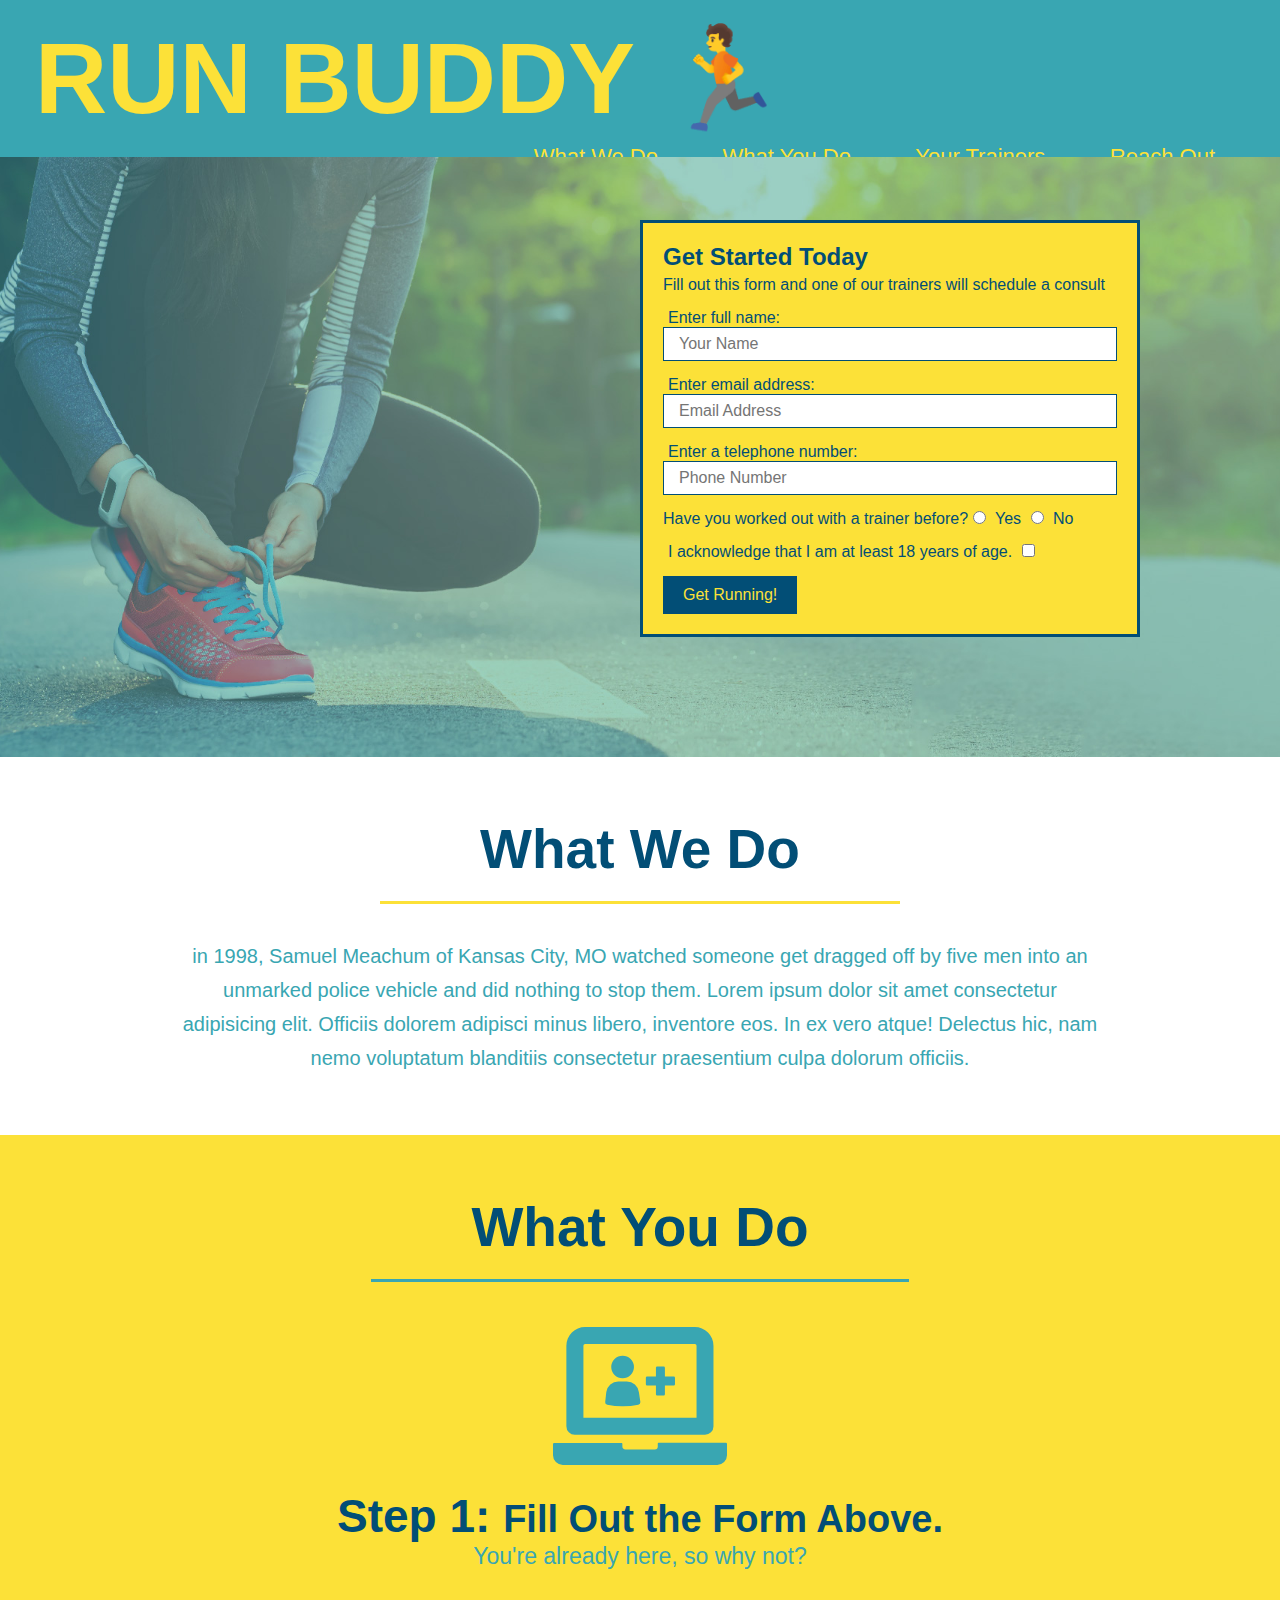
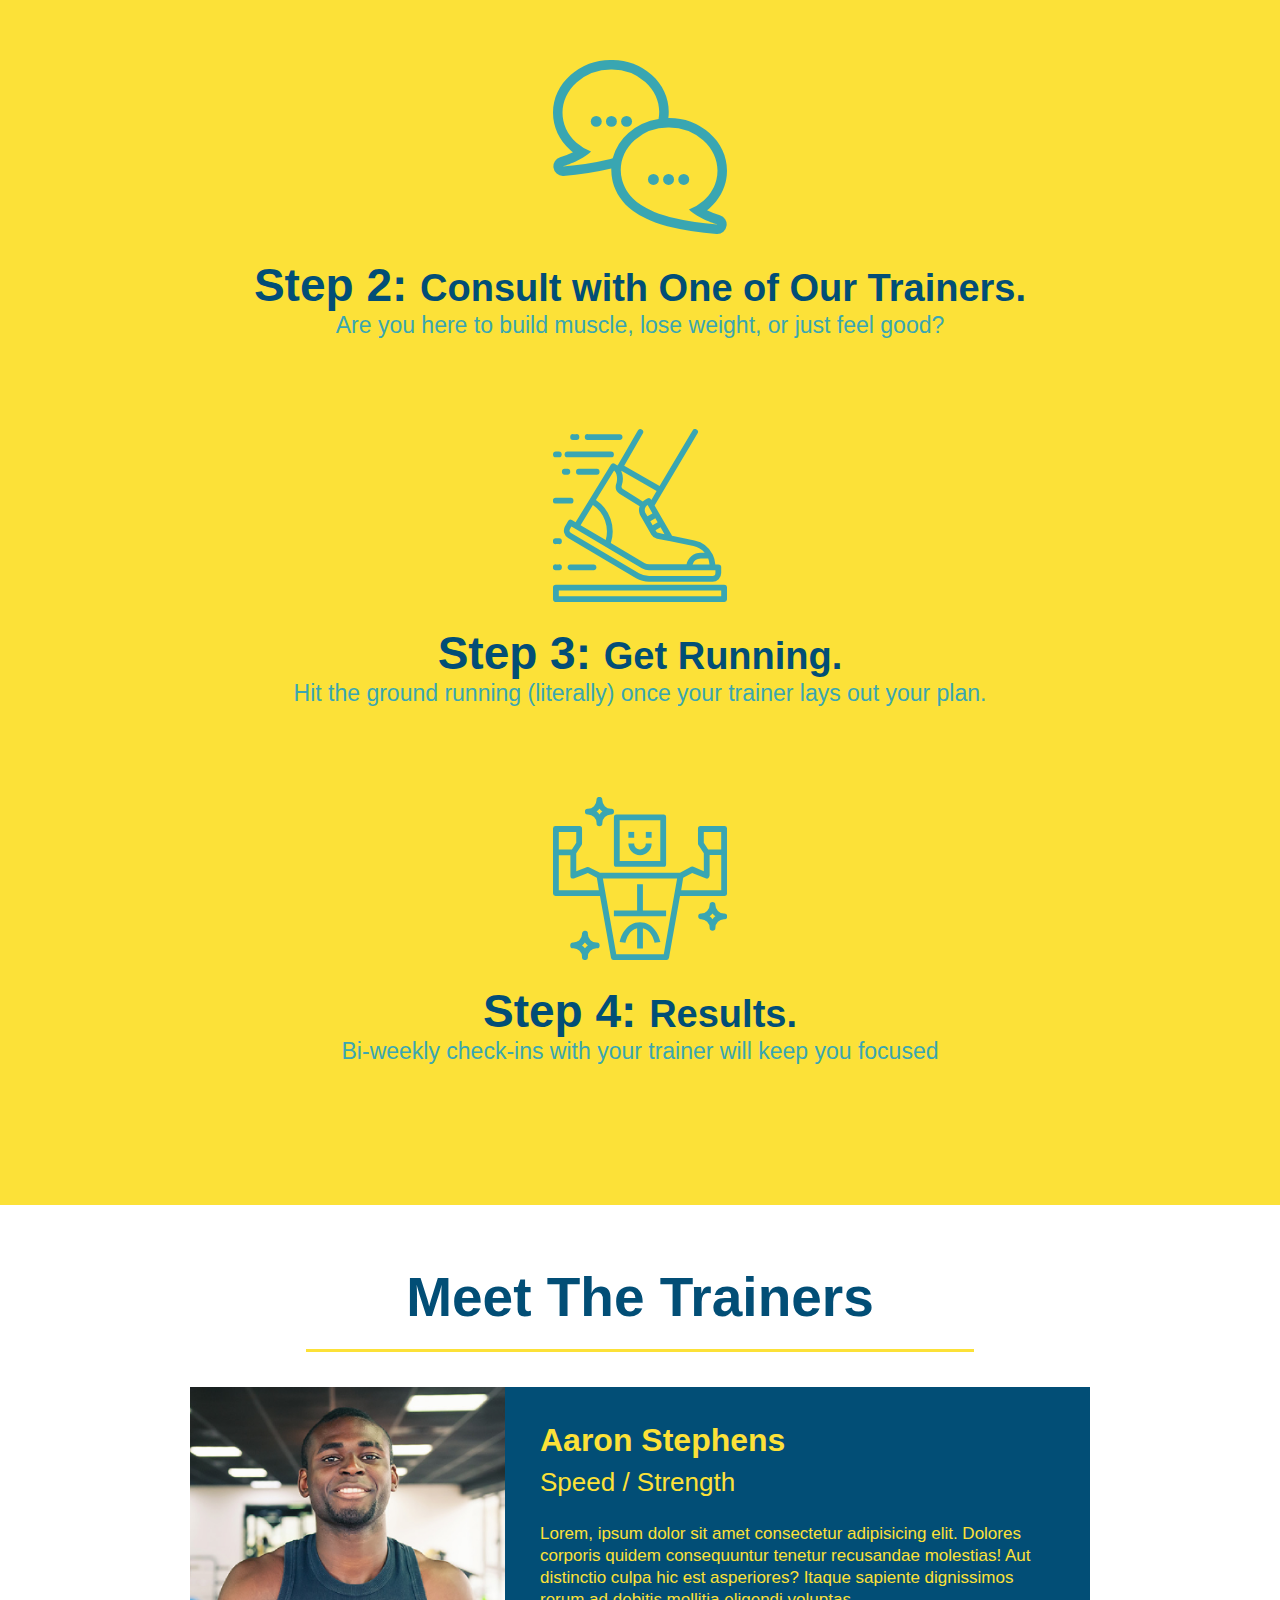
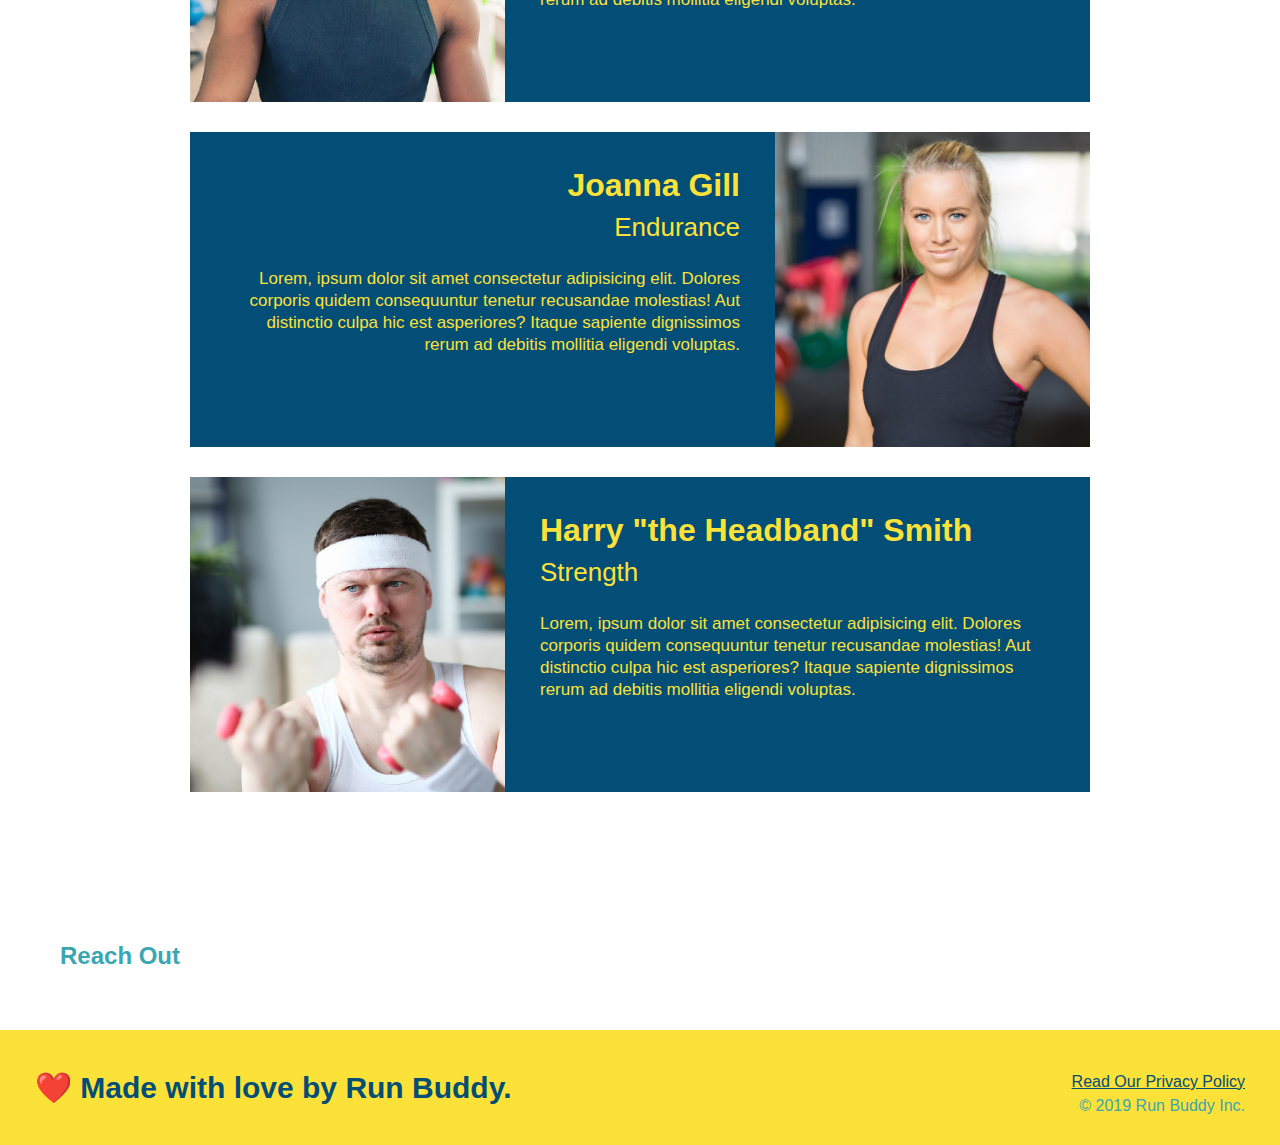
==== index.html @ e3804b37 "Meet The Trainers section" ====
<!DOCTYPE html>
<html lang="en">

<head>
    <meta charset="UTF-8">
    <meta http-equiv="X-UA-Compatible" content="IE=edge">
    <meta name="viewport" content="width=device-width, initial-scale=1.0">
    <link rel="stylesheet" href="./assets/css/style.css"/>
    <title>Run Buddy</title>
</head>

<body>
<!--navigation-->    
    <header>
        <h1 style="color: blue; font-size: 100px;">
            <a href="/">RUN BUDDY 🏃</a>
        </h1>
        <nav>
            <!-- Unordered list element -->
            <ul>
              <!-- List item element-->
              <li>
                <!-- Anchor element -->
                <a href="#what-we-do">What We Do</a>
              </li>
              <li>
                <a href="#what-you-do">What You Do</a>
              </li>
              <li>
                <a href="#your-trainers">Your Trainers</a>
              </li>
              <li>
                <a href="#reach-out">Reach Out</a>
              </li>
            </ul>
        </nav>
    </header>
  
<!--hero/jumbotron-->
    <section class="hero">
        <div class="hero-form">
            <h3>Get Started Today</h3>
            <p>Fill out this form and one of our trainers will schedule a consult</p>
            <!--Form Element-->
            <form>
                <label for="name">Enter full name:</label>
                <input type="text" placeholder="Your Name" name="name" id="name" class="form-input"/>

                <label for="email">Enter email address:</label>
                <input type="email" placeholder="Email Address" name="email" id="email" class="form-input"/>

                <label for="phone">Enter a telephone number:</label>
                <input type="tel" placeholder="Phone Number" name="phone" id="phone" class="form-input"/>
                <p>
                    Have you worked out with a trainer before?
                    <input type="radio" name="trainer-confirm" id="trainer-yes">
                    <label for="trainer-yes">Yes</label>
                    <input type="radio" name="trainer-confirm" id="trainer-no">
                    <label for="trainer-no">No</label>
                </p>
                <p>
                    <label for="checkbox">
                        I acknowledge that I am at least 18 years of age.
                    </label>
                    <input type="checkbox" name="age-confirm" id="checkbox" />
                </p>
                <button type="submit">
                    Get Running!
                </button>
            </form>
        </div>
    </section>

<!--"what we do" section-->
    <section id="what-we-do" class="intro">
        <h2 class="section-title primary-border">What We Do</h2>
        <p>
            in 1998, Samuel Meachum of Kansas City, MO watched someone get dragged off by five men into an unmarked police vehicle and did nothing to stop them. Lorem ipsum dolor sit amet consectetur adipisicing elit. Officiis dolorem adipisci minus libero, inventore eos. In ex vero atque! Delectus hic, nam nemo voluptatum blanditiis consectetur praesentium culpa dolorum officiis. 
        </p>
    </section>

<!--"what you do" section-->
    <section id="what-you-do" class="steps">
        <h2 class="section-title secondary-border">What You Do</h2>
        
        <div>
            <img src="./assets/images/step-1.svg" alt="" />
            <h3>Step 1: <span>Fill Out the Form Above.</span></h3>
            <p>You're already here, so why not?</p>
        </div>
        
        <div>
            <img src="./assets/images/step-2.svg" alt="" />
            <h3>Step 2: <span>Consult with One of Our Trainers.</span></h3>
            <p>Are you here to build muscle, lose weight, or just feel good?</p>
        </div>
        
        <div>
            <img src="./assets/images/step-3.svg" alt="" />
            <h3>Step 3: <span>Get Running.</span></h3>
            <p>Hit the ground running (literally) once your trainer lays out your plan.</p>
        </div>
        
        <div>
            <img src="./assets/images/step-4.svg" alt="" />
            <h3>Step 4: <span>Results.</span></h3>
            <p>Bi-weekly check-ins with your trainer will keep you focused</p>
        </div>     
    </section>

<!--"meet the trainers" section-->
    <section id="your-trainers" class="trainers">
        <h2 class="section-title primary-border">Meet The Trainers</h2>
        <!--Trainer 1-->
        <article class="trainer">
            <img src="./assets/images/trainer-1.jpg" alt="A A Ron Stephens in his workout spandex, ready to style on people at the gym" />
            <div class="trainer-bio text-left">
                <h3>Aaron Stephens</h3>
                <h4>Speed / Strength</h4>
                <p>
                  Lorem, ipsum dolor sit amet consectetur adipisicing elit. Dolores corporis quidem consequuntur tenetur recusandae molestias! 
                  Aut distinctio culpa hic est asperiores? Itaque sapiente dignissimos rerum ad debitis mollitia eligendi voluptas.
                </p>
            </div>
        </article>
        <!--Trainer 2-->
        <article class="trainer">
            <div class="trainer-bio text-right">
                <h3>Joanna Gill</h3>
                <h4>Endurance</h4>
                <p>
                  Lorem, ipsum dolor sit amet consectetur adipisicing elit. Dolores corporis quidem consequuntur tenetur recusandae molestias! 
                  Aut distinctio culpa hic est asperiores? Itaque sapiente dignissimos rerum ad debitis mollitia eligendi voluptas.
                </p>
            </div>
            <img src="./assets/images/trainer-2.jpg" alt="Joanna Gill being sweaty after intense crossfit" />
        </article>
        <!--Trainer 3-->
        <article class="trainer">
            <img src="./assets/images/trainer-3.jpg" alt="Harry Smith with his iconic headband and lifting his signature pink weights" />
            <div class="trainer-bio text-left">
                <h3>Harry "the Headband" Smith</h3>
                <h4>Strength</h4>
                <p>
                  Lorem, ipsum dolor sit amet consectetur adipisicing elit. Dolores corporis quidem consequuntur tenetur recusandae molestias! 
                  Aut distinctio culpa hic est asperiores? Itaque sapiente dignissimos rerum ad debitis mollitia eligendi voluptas.
                </p>
            </div>
        </article>
    </section>

<!--"reach out" section-->
    <section>
        <h2>Reach Out</h2>
    </section>

<!--footer-->
    <footer>
        <h2>❤️ Made with love by Run Buddy.</h2>
        <div>
            <a href="#">Read Our Privacy Policy</a><br />
            &copy; 2019 Run Buddy Inc.
        </div>
    </footer>
</body>

</html>
---- assets/css/style.css ----
/* CSS Comment */

/* "*" = Applies to all (wildcard) */
* {
    margin: 0;
    padding: 0;
    box-sizing: border-box;
}

/* body style */
body {
    font-family: Arial, Helvetica, sans-serif;
    color: #39a6b2;
}

/* header style */
header {
    padding: 20px 35px;
    background-color: #39a6b2;
    width: 100%;
}

header h1 {
      font-weight: bold;
      font-size: 36px;
      color: #fce138;
      margin: 0;
      display: inline;
}

header a {
      text-decoration: none;
      color: #fce138;
}

header nav {
      float: right;
      margin: 7px 0;
}

header nav ul li {
      display: inline;
}

header nav ul li a {
      margin: 0 30px;
      font-weight: lighter;
      font-size: 22px;
}

/* hero style */
.hero {
    background-image: url("../images/hero-bg.jpg");
    height: 600px;
    background-size: cover;
    background-position: center;
    position: relative;
}

.hero-form {
    background-color: #fce138;
    padding: 20px;
    width: 500px;
    color: #024e76;
    border: 3px solid #024e76;
    position: absolute;
    bottom: 120px;
    right: 140px;
}

.hero-form h3 {
    font-size: 24px;
    margin: 0;
}

.hero-form p {
    margin: 5px 0 15px 0;
}

.hero-form label {
    margin: 0 5px;
}

.form-input {
    border: 1px solid #024e76;
    display: block;
    padding: 7px 15px;
    font-size: 16px;
    color: #024e76;
    width: 100%;
    margin-bottom: 15px;
}

.hero-form button {
    color: #fce138;
    background-color: #024e76;
    border: none;
    padding: 10px 20px;
    font-size: 16px;
}


/* section styles */
section {
    padding: 60px;
}

.section-title {
    font-size: 55px;
    color: #024e76;
    margin-bottom: 35px;
    padding: 0 100px 20px 100px;
    display: inline-block;
    border-bottom: 3px solid;
}

.primary-border {
    border-color: #fce138;
}

.secondary-border {
    border-color: #39a6b2;
}

/* What We Do section */
.intro {
    text-align: center;
}

.intro p {
    line-height: 1.7;
    color: #39a6b2;
    width: 80%;
    font-size: 20px;
    margin: 0 auto;
}

/* What You Do section */
.steps {
    text-align: center;
    background: #fce138;
}

.steps div {
    margin-bottom: 80px;
}

.steps img {
    width: 15%;
    margin: 10px 0;
}

.steps h3 {
    color: #024e76;
    font-size: 46px;
    margin-top: 10px;
}

.steps p {
    color: #39a6b2;
    font-size: 23px;
}

.steps span {
    font-size: 38px;
}

/* Trainers section */
.trainers {
    text-align: center;
}

.trainer {
    width: 900px;
    margin: 0 auto 30px auto;
    background: #024e76;
    color: #fce138;
    overflow: auto;
}

.trainer img {
    width: 35%;
    float: left;
}

.trainer-bio {
    padding: 35px;
    float: left;
    width: 65%;
}

.trainer-bio h3 {
    font-size: 32px;
    margin-bottom: 8px;
}

.trainer-bio h4 {
    font-weight: lighter;
    font-size: 26px;
    margin-bottom: 25px;
}

.trainer-bio p {
    font-size: 17px;
    line-height: 1.3;
}

.text-left {
    text-align: left;
}

.text-right {
    text-align: right;
}

/* footer styles */
footer {
    background: #fce138;
    width: 100%;
    padding: 40px 35px;
}

footer h2 {
    display: inline;
    color: #024e76;
    font-size: 30px;
    margin: 0;
}

footer div {
    float: right;
    line-height: 1.5;
    text-align: right;
}

footer a {
    color: #024e76;
}
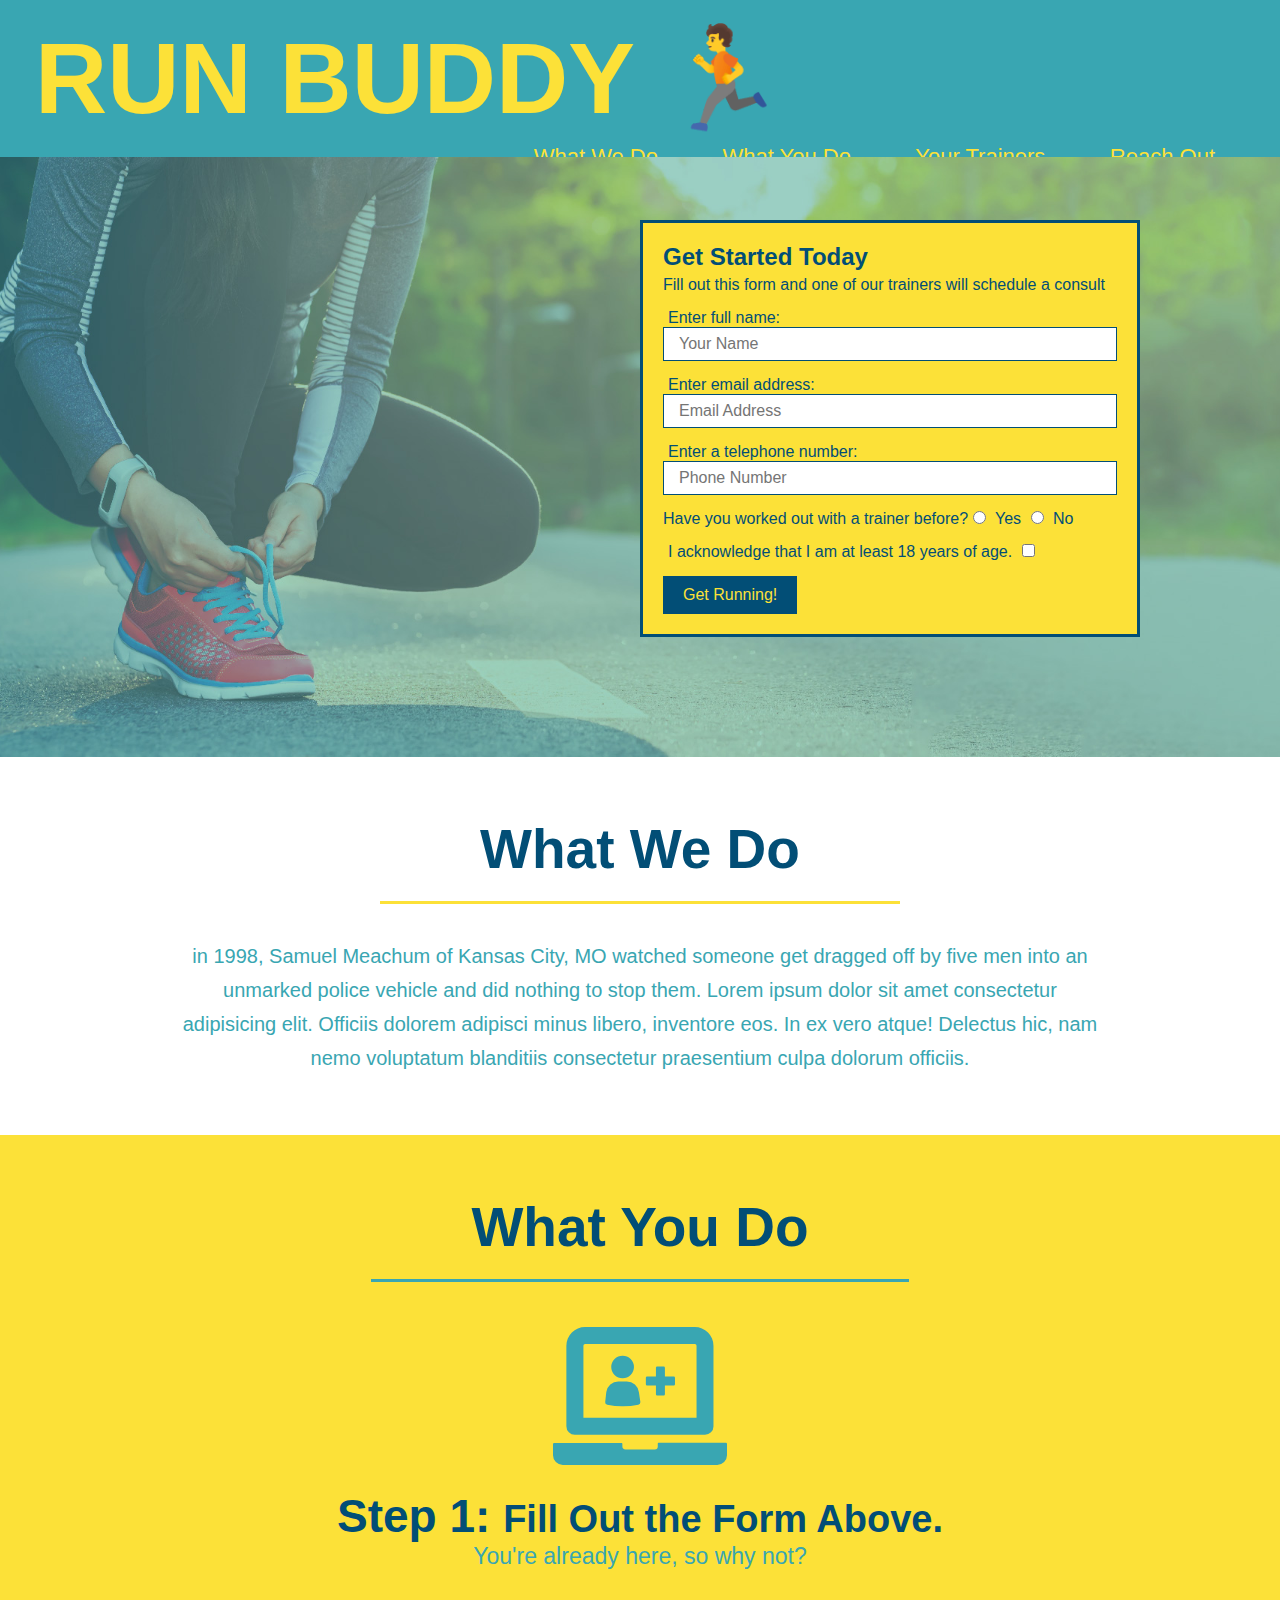
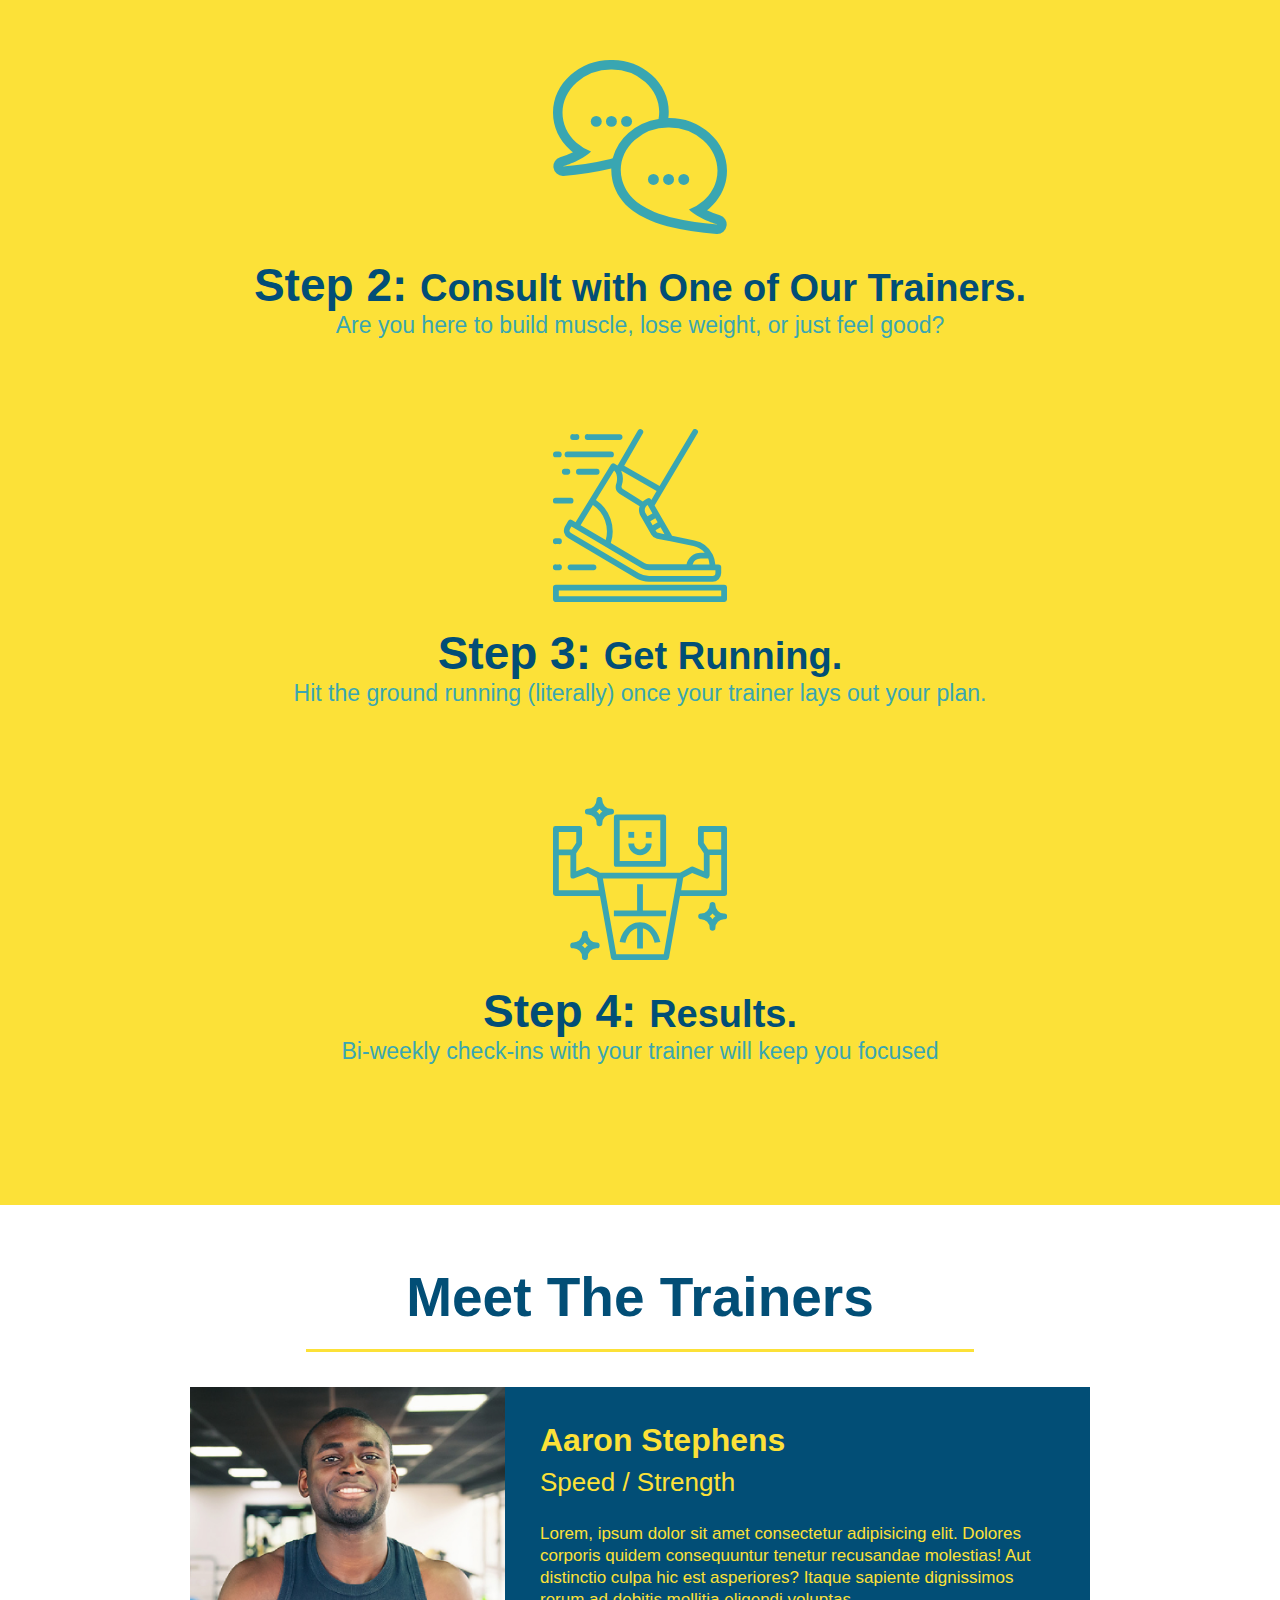
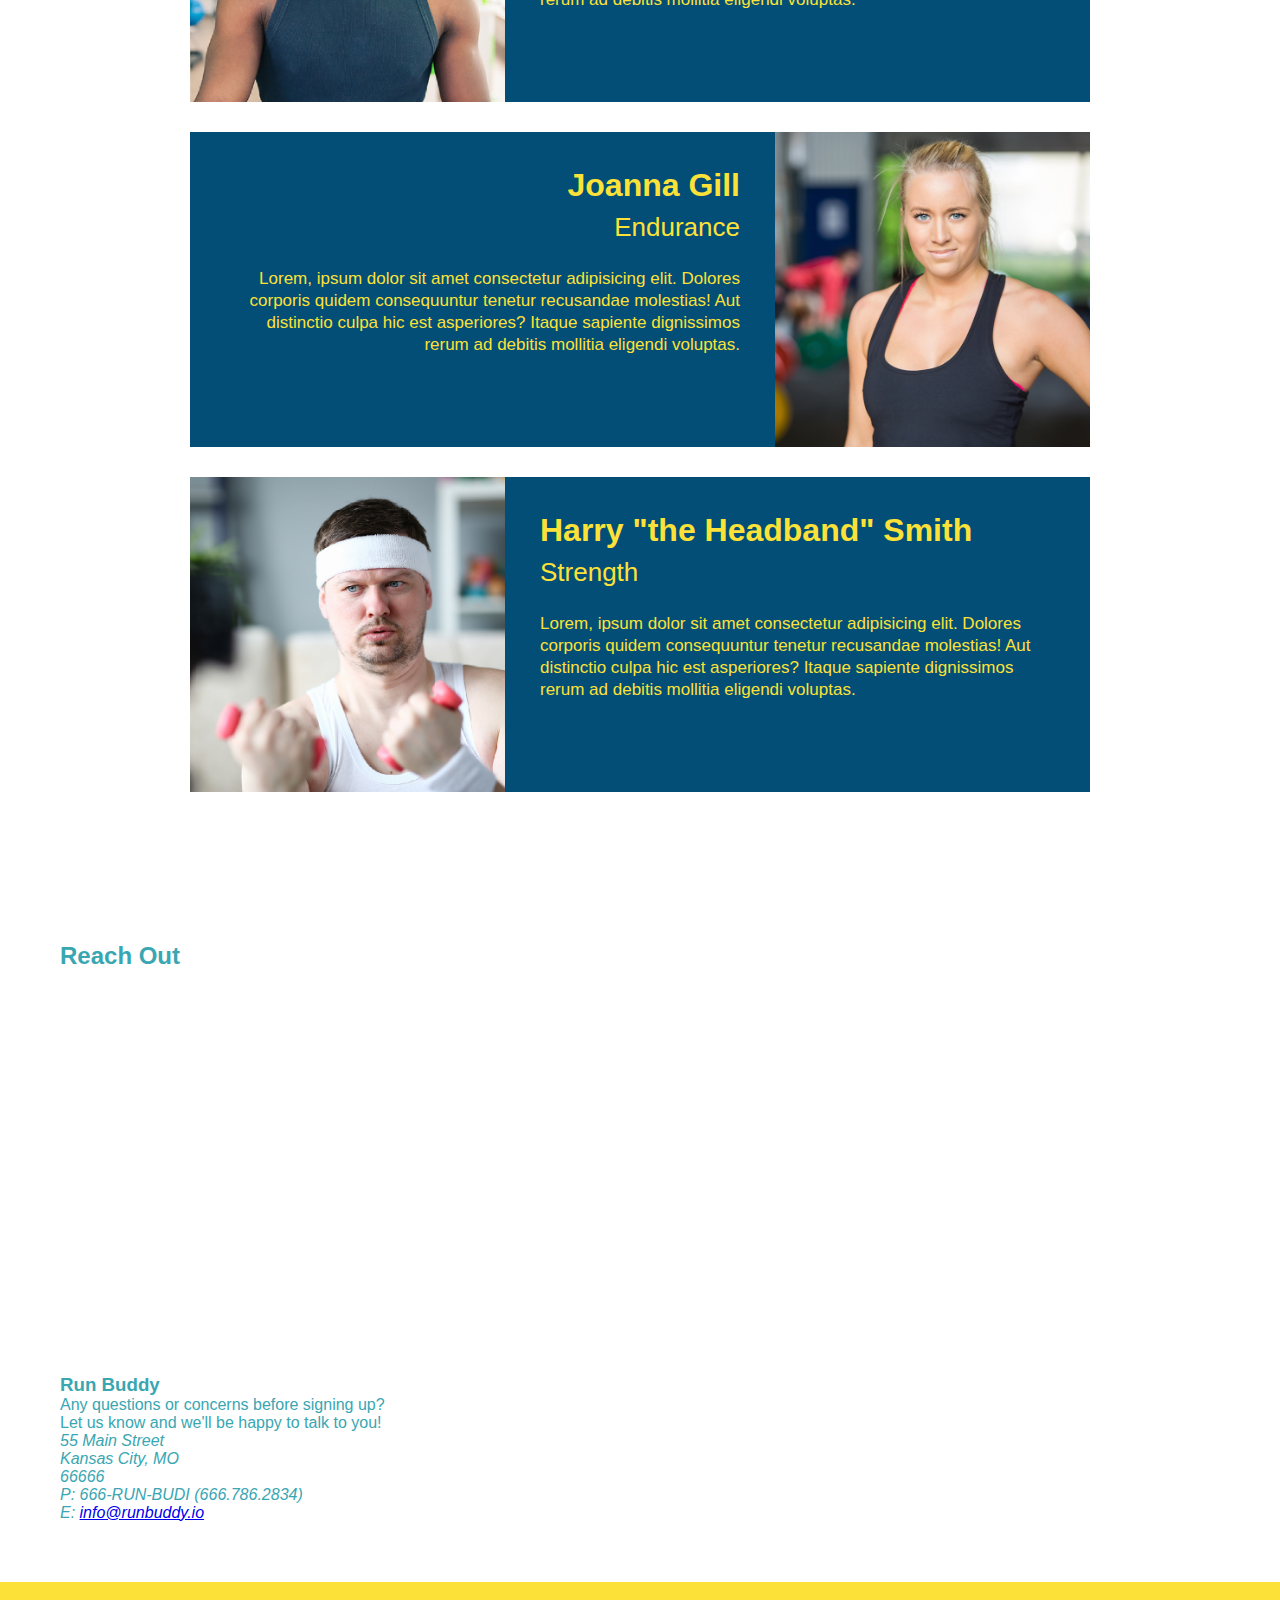
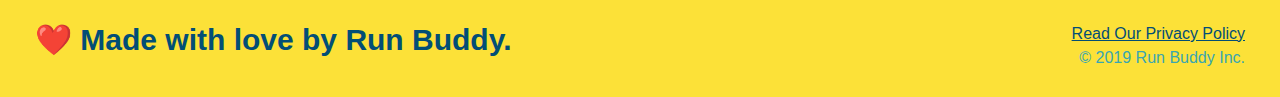
==== commit 2975c2c3: "added iframe to Reach Out section" ====
--- a/index.html
+++ b/index.html
@@ -150,8 +150,32 @@
     </section>
 
 <!--"reach out" section-->
-    <section>
+    <section id="reach-out">
         <h2>Reach Out</h2>
+        <div class="contact-info">
+            <iframe src="https://www.google.com/maps/embed?pb=!1m18!1m12!1m3!1d12389.328156941332!2d-94.38763427313161!3d39.076133937004094!2m3!1f0!2f0!3f0!3m2!1i1024!2i768!4f13.1!3m3!1m2!1s0x87c102b53a16641b%3A0x88eda2ae5b8f13bb!2sMinsky&#39;s%20Pizza!5e0!3m2!1sen!2sus!4v1635456239003!5m2!1sen!2sus"
+             width="400"
+            height="400" 
+            style="border:0;" 
+            allowfullscreen="" 
+            loading="lazy">
+            </iframe>
+            <div>
+                <h3>Run Buddy</h3>
+                <p>
+                    Any questions or concerns before signing up?
+                    <br />
+                    Let us know and we'll be happy to talk to you!
+                </p>
+                <address>
+                    55 Main Street <br />
+                    Kansas City, MO <br />
+                    66666<br />
+                    P: 666-RUN-BUDI (666.786.2834)<br />
+                    E: <a href="mailto:info@runbuddy.io">info@runbuddy.io</a>
+                </address>
+            </div>
+        </div>
     </section>
 
 <!--footer-->
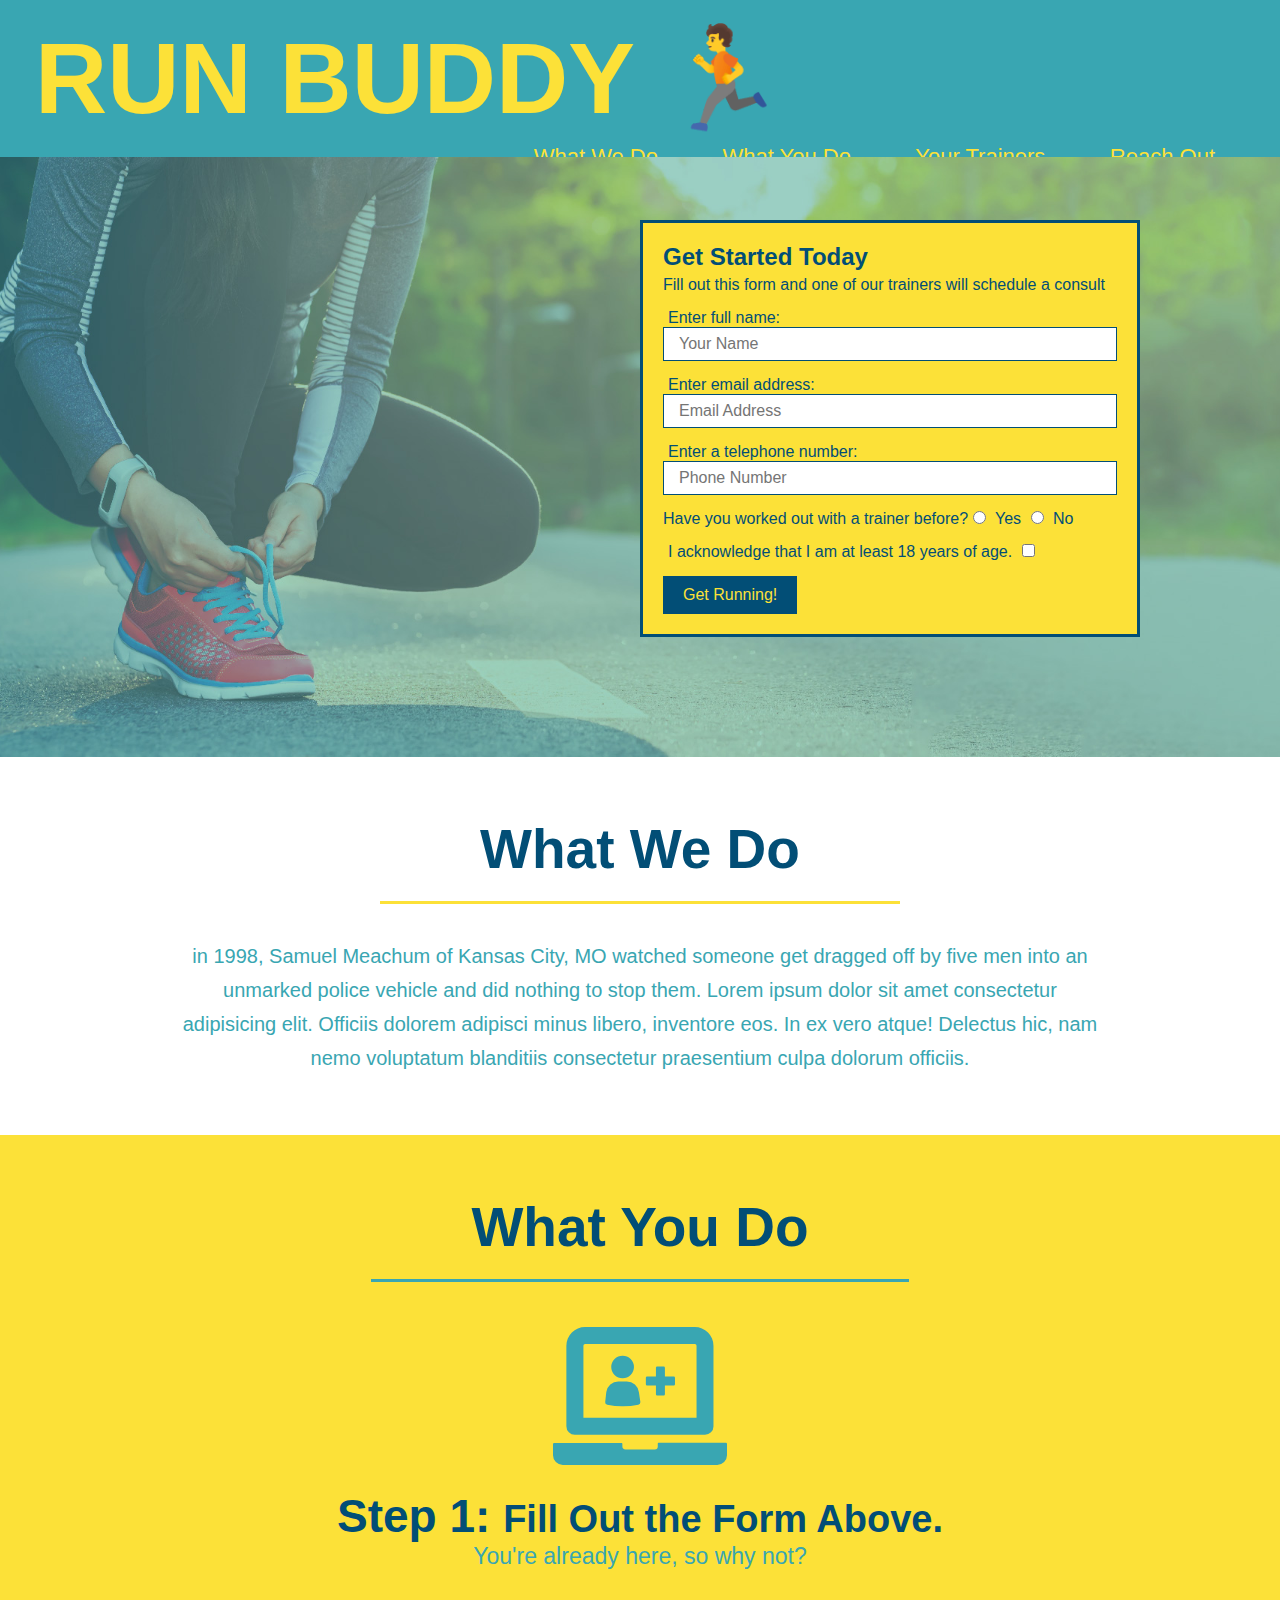
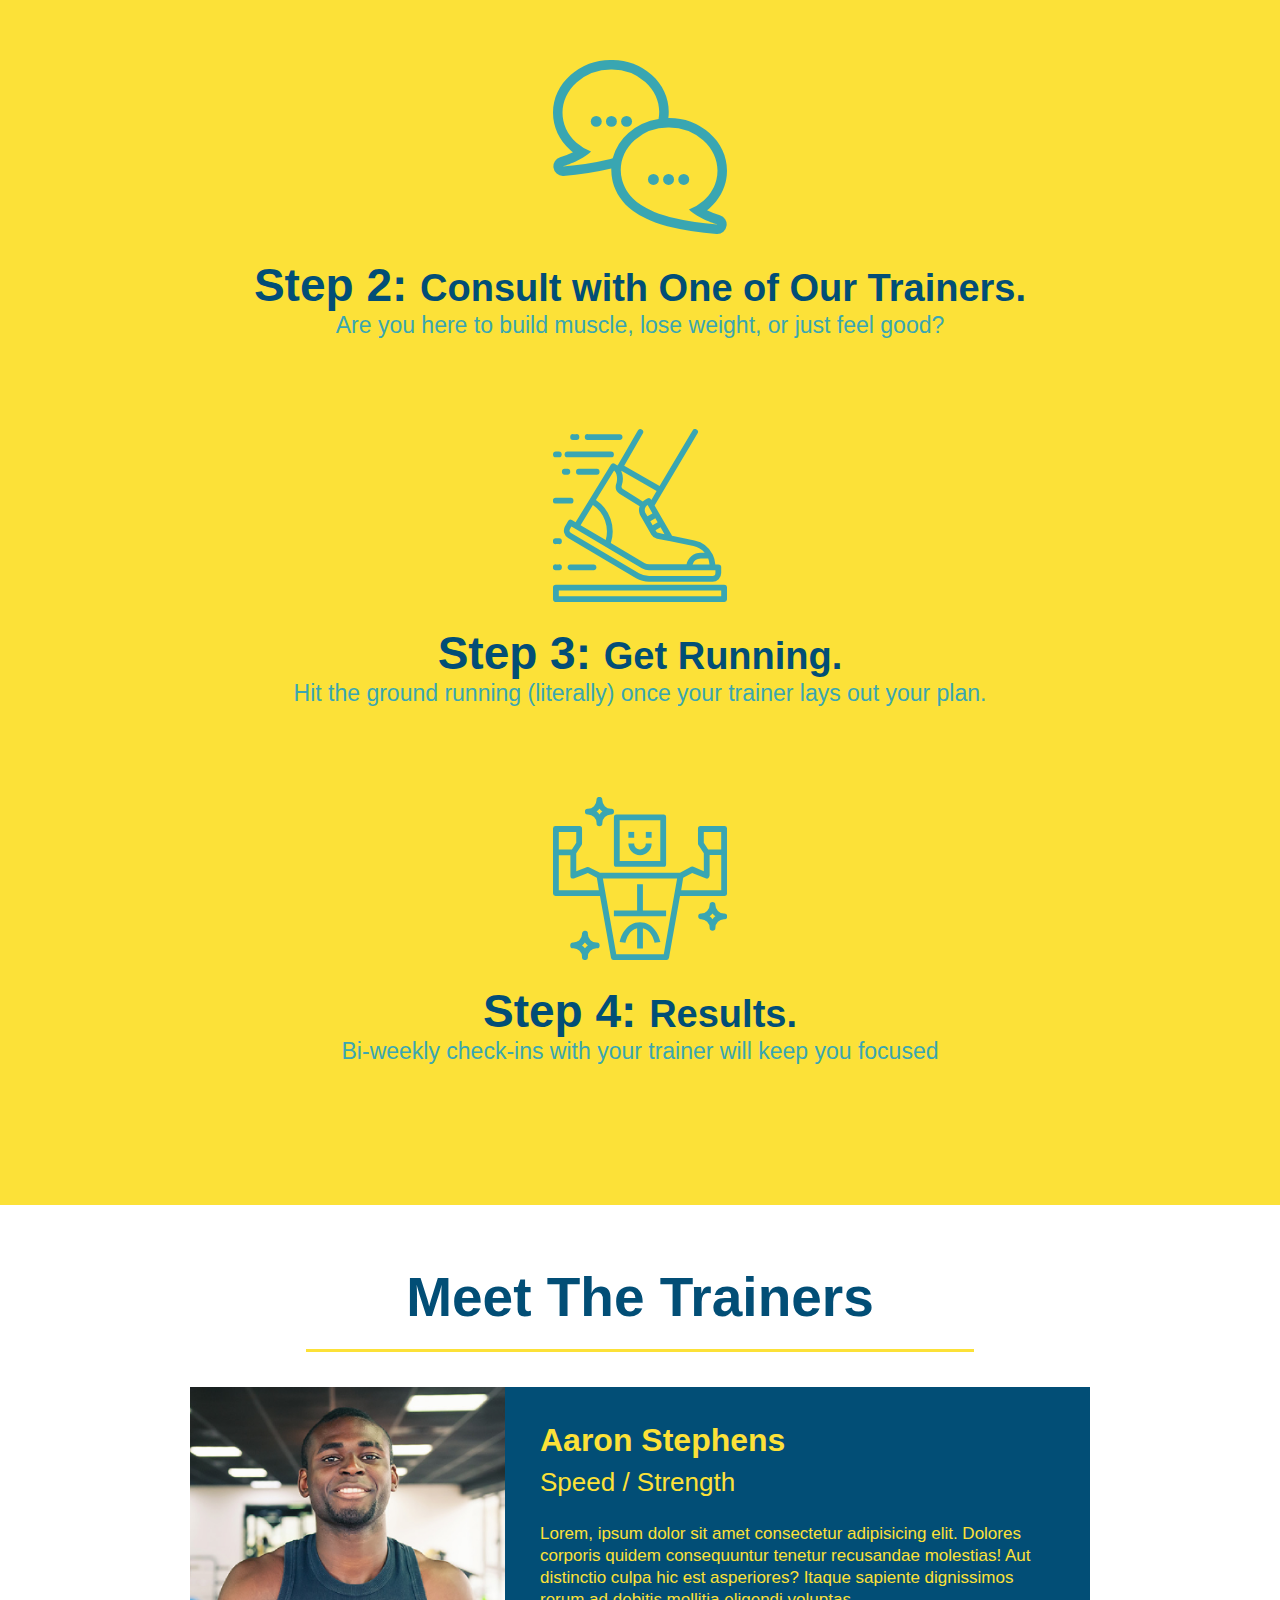
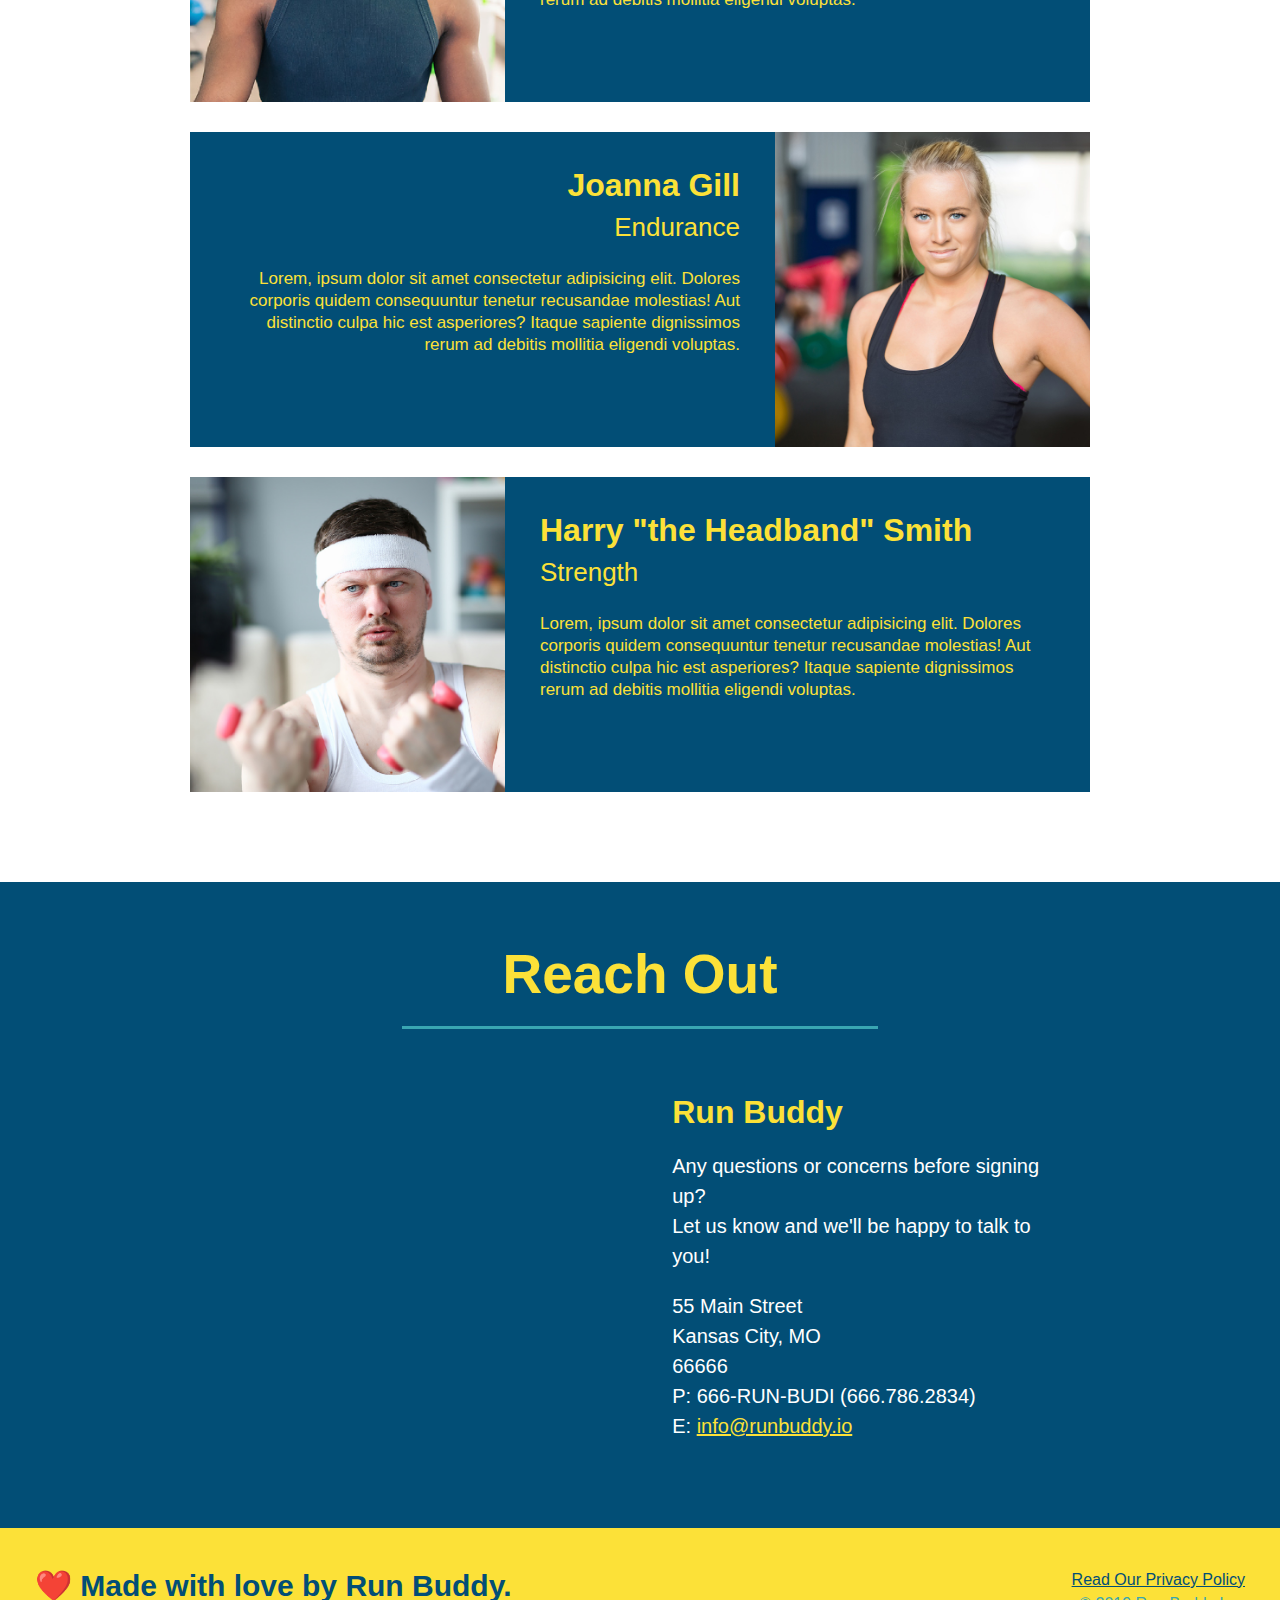
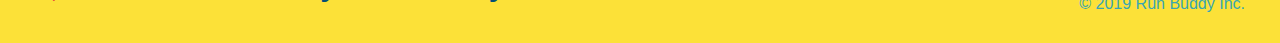
==== commit 226e3f60: "Added contact info style" ====
--- a/index.html
+++ b/index.html
@@ -150,8 +150,8 @@
     </section>
 
 <!--"reach out" section-->
-    <section id="reach-out">
-        <h2>Reach Out</h2>
+    <section id="reach-out" class="contact">
+        <h2 class="section-title secondary-border">Reach Out</h2>
         <div class="contact-info">
             <iframe src="https://www.google.com/maps/embed?pb=!1m18!1m12!1m3!1d12389.328156941332!2d-94.38763427313161!3d39.076133937004094!2m3!1f0!2f0!3f0!3m2!1i1024!2i768!4f13.1!3m3!1m2!1s0x87c102b53a16641b%3A0x88eda2ae5b8f13bb!2sMinsky&#39;s%20Pizza!5e0!3m2!1sen!2sus!4v1635456239003!5m2!1sen!2sus"
              width="400"
--- a/assets/css/style.css
+++ b/assets/css/style.css
@@ -213,6 +213,46 @@
     text-align: right;
 }
 
+/* Reach Out section */
+.contact {
+    text-align: center;
+    background: #024e76;
+}
+
+.contact h2 {
+    color: #fce138;
+}
+
+.contact-info iframe {
+    width: 400px;
+    height: 400px;
+}
+
+.contact-info div {
+    width: 400px;
+    display: inline-block;
+    vertical-align: top;
+    text-align: left;
+    margin: 30px 0 0 60px;
+    color: white;
+}
+
+.contact-info h3 {
+    color: #fce138;
+    font-size: 32px;
+}
+
+.contact-info p, .contact-info address {
+    margin: 20px 0;
+    line-height: 1.5;
+    font-size: 20px;
+    font-style: normal;
+}
+
+.contact-info a {
+    color: #fce138;
+}
+
 /* footer styles */
 footer {
     background: #fce138;
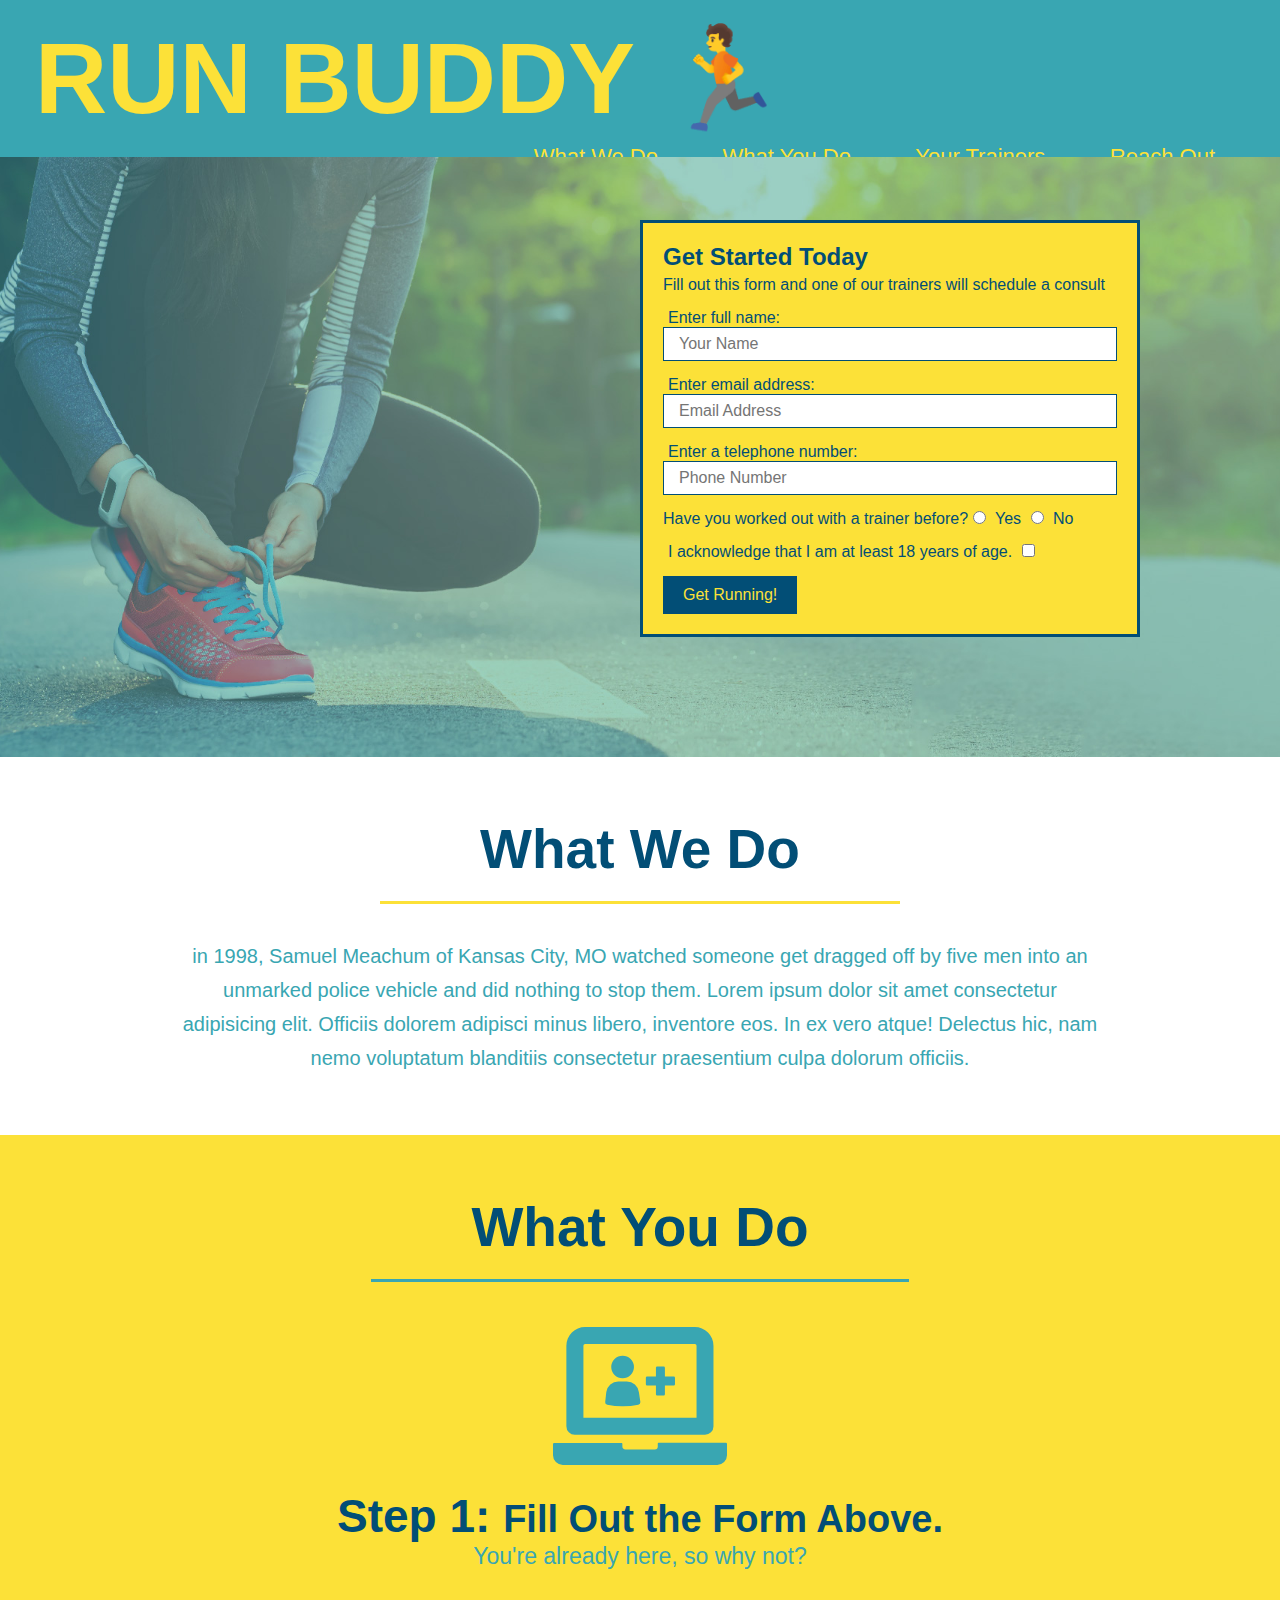
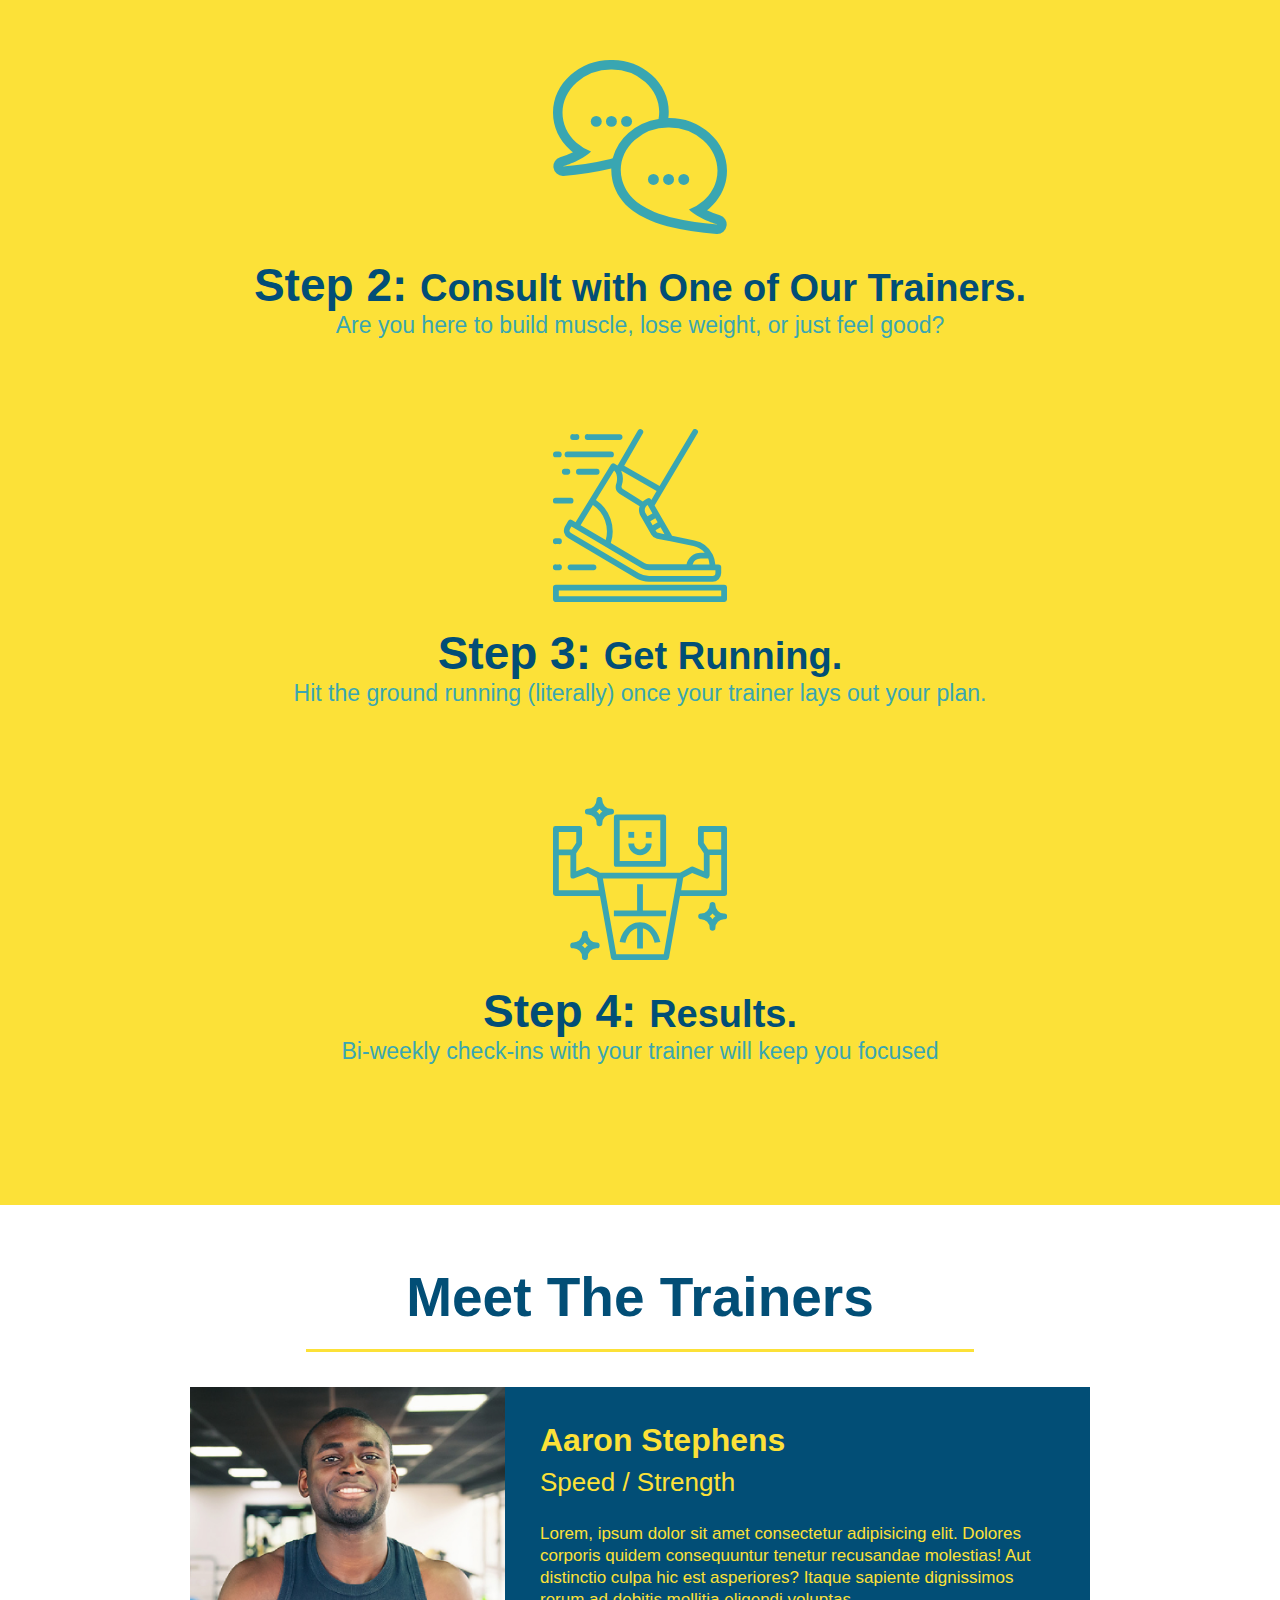
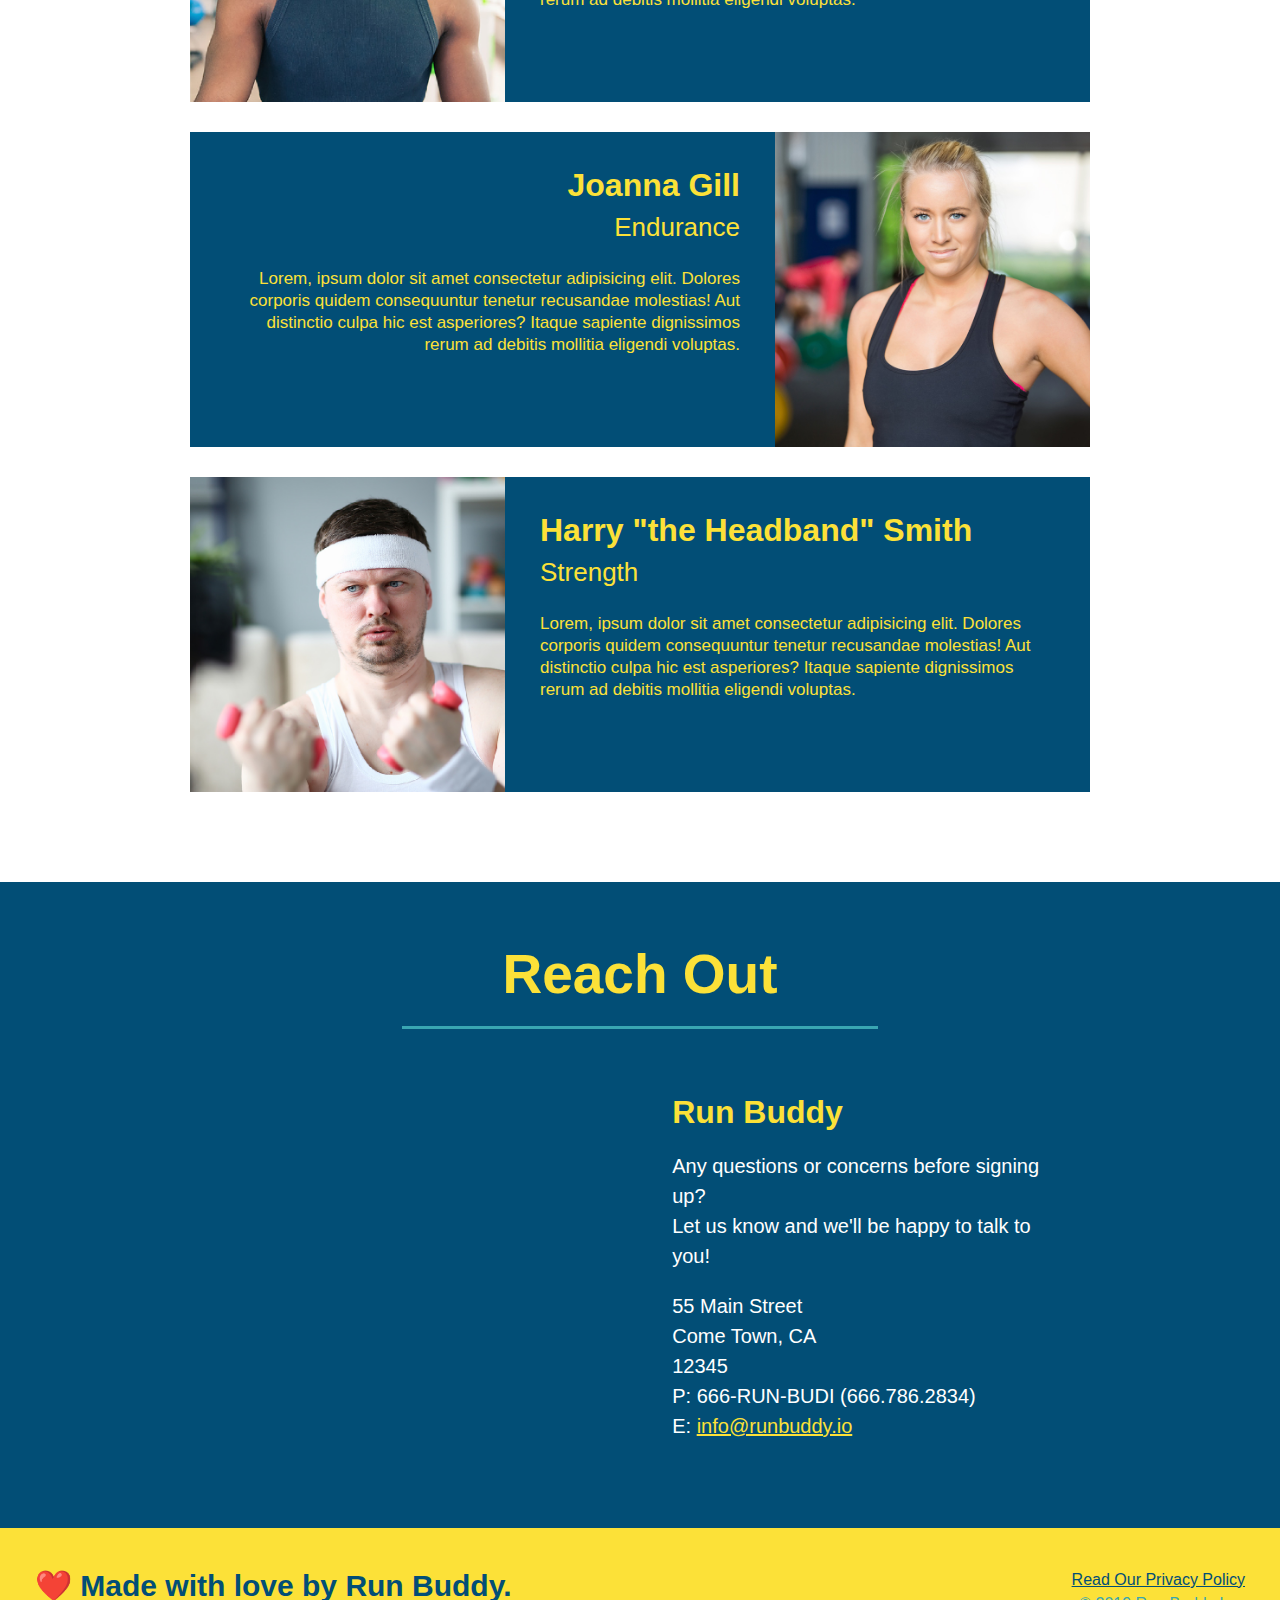
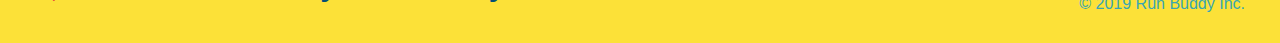
==== commit 3cc43e84: "Privacy Policy added" ====
--- a/index.html
+++ b/index.html
@@ -169,8 +169,8 @@
                 </p>
                 <address>
                     55 Main Street <br />
-                    Kansas City, MO <br />
-                    66666<br />
+                    Come Town, CA <br />
+                    12345<br />
                     P: 666-RUN-BUDI (666.786.2834)<br />
                     E: <a href="mailto:info@runbuddy.io">info@runbuddy.io</a>
                 </address>
@@ -182,7 +182,7 @@
     <footer>
         <h2>❤️ Made with love by Run Buddy.</h2>
         <div>
-            <a href="#">Read Our Privacy Policy</a><br />
+            <a href="./privacy-policy.html">Read Our Privacy Policy</a><br />
             &copy; 2019 Run Buddy Inc.
         </div>
     </footer>
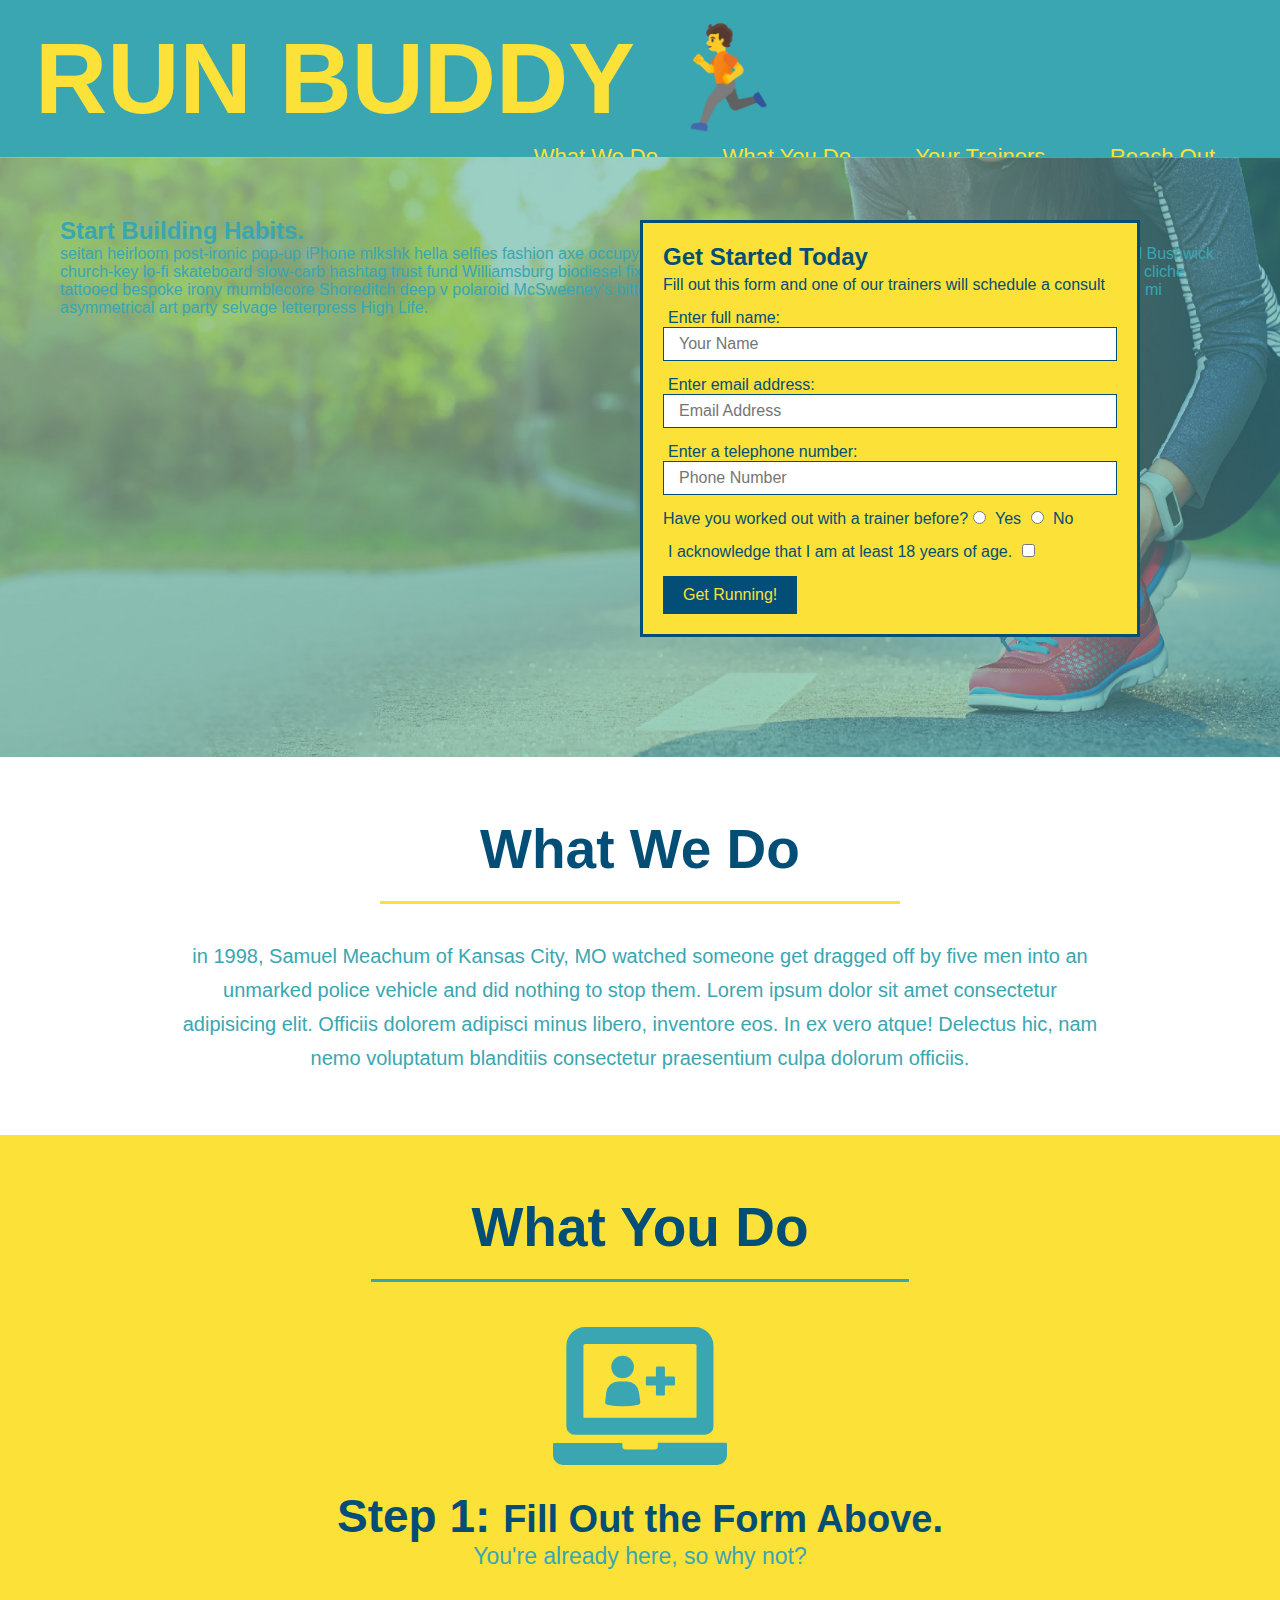
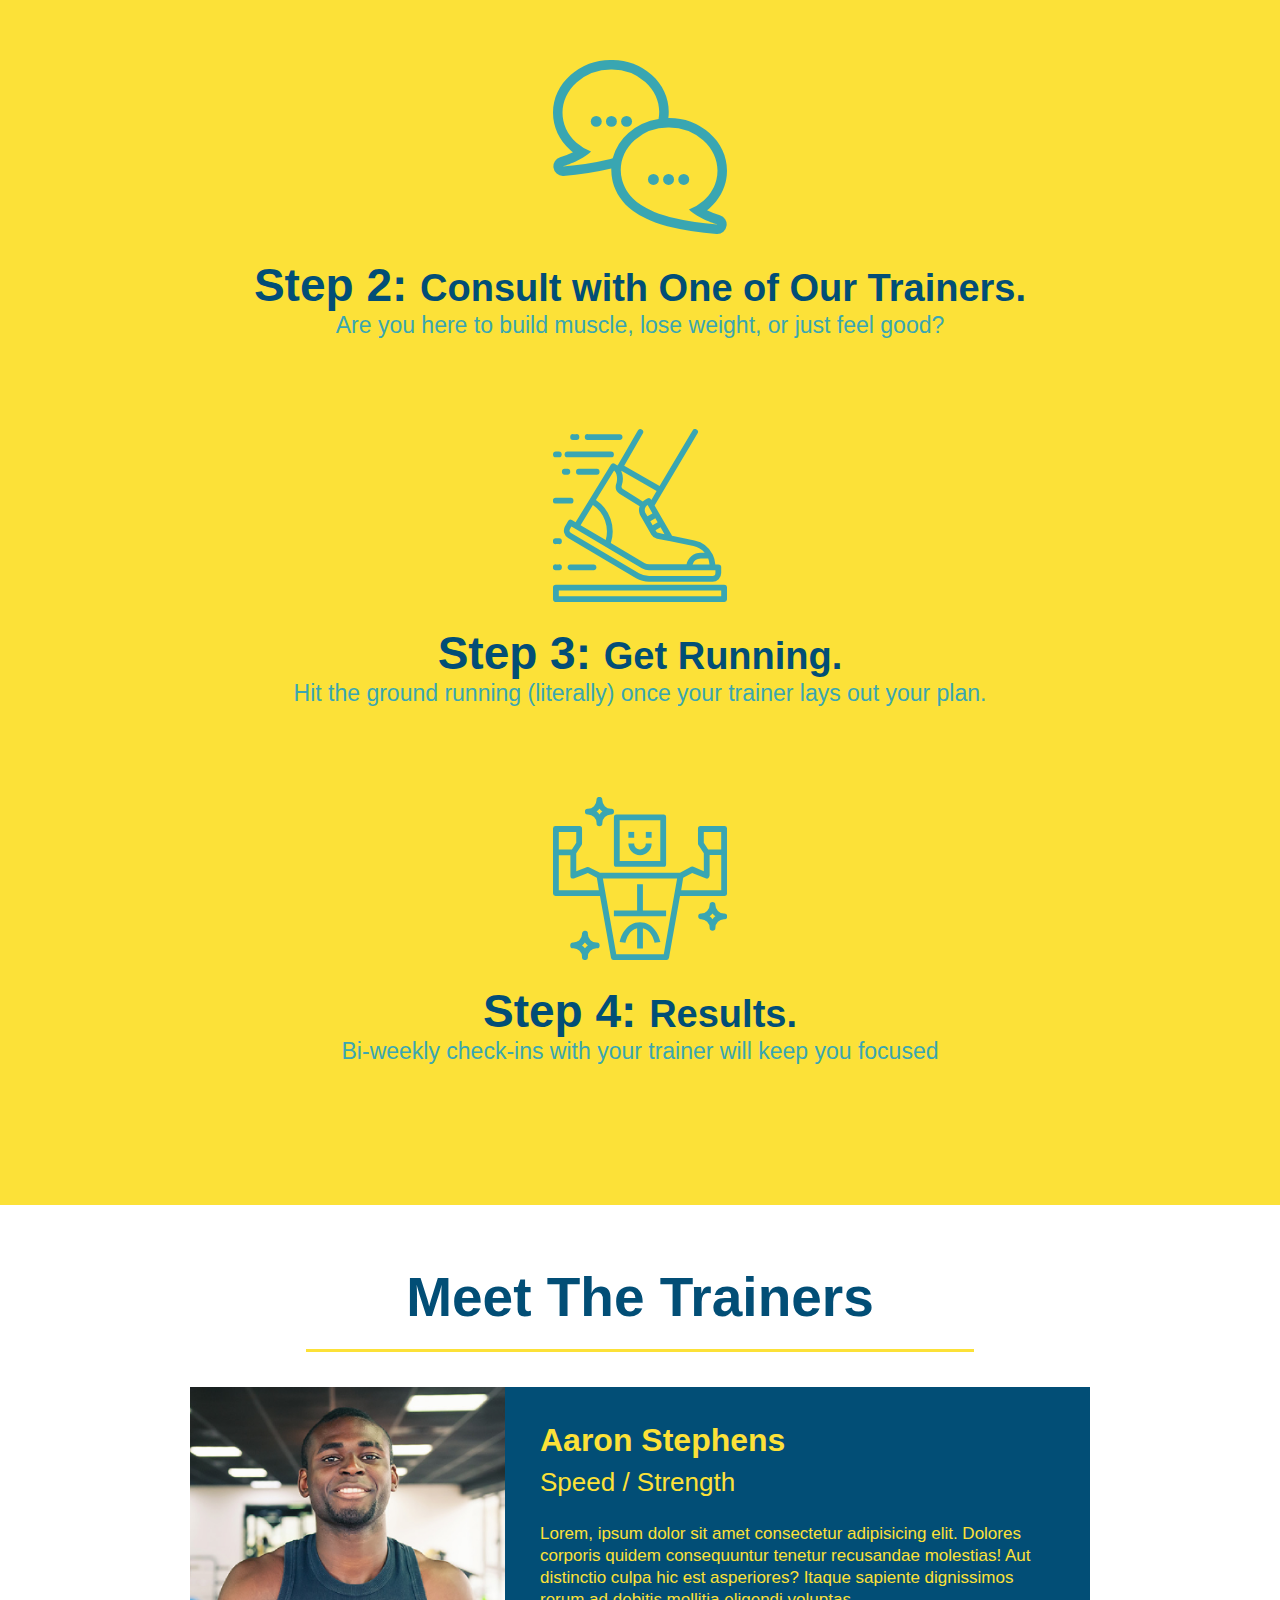
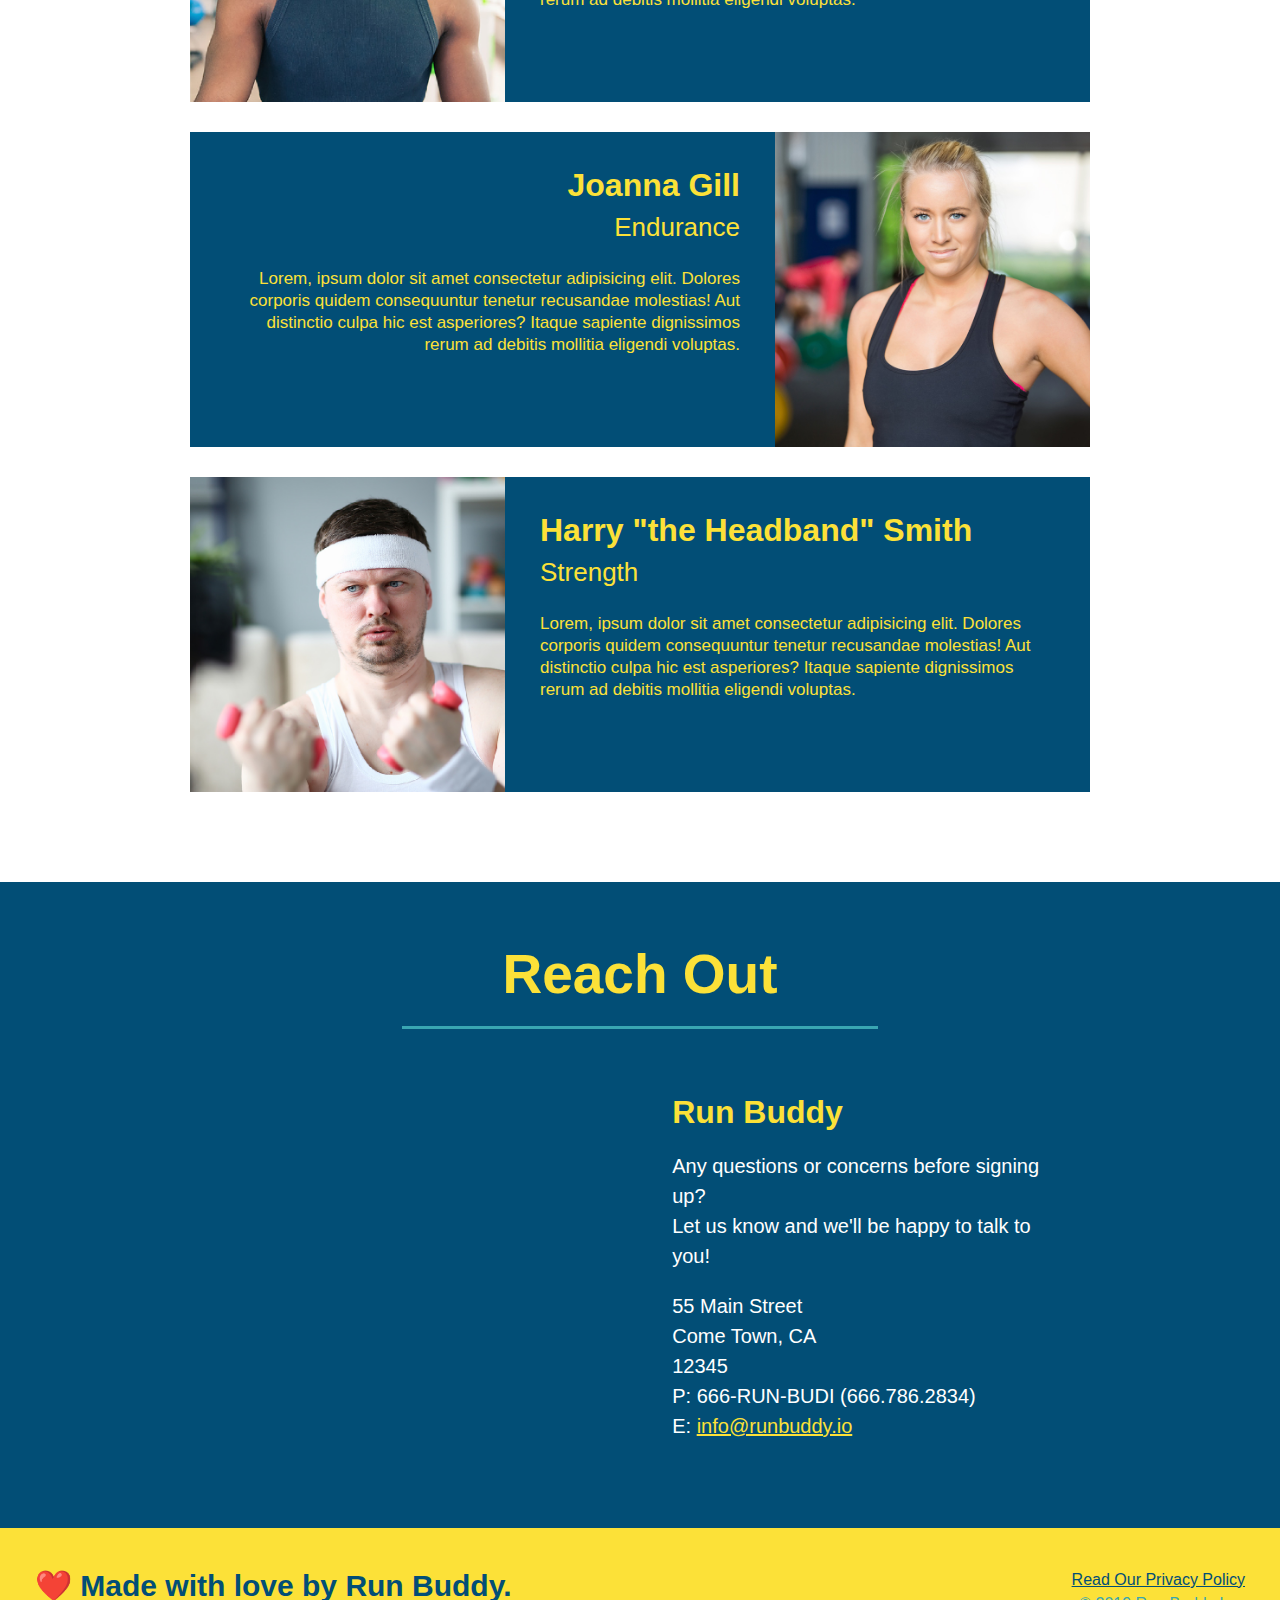
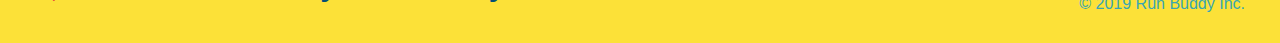
==== commit 20f5bcf4: "added content to hero ,replaced image" ====
--- a/index.html
+++ b/index.html
@@ -38,6 +38,12 @@
   
 <!--hero/jumbotron-->
     <section class="hero">
+        <div class="hero-cta">
+            <h2>Start Building Habits.</h2>
+            <p>
+              seitan heirloom post-ironic pop-up iPhone mlkshk hella selfies fashion axe occupy readymade put a bird on it messenger bag Wes Anderson Schlitz plaid Bushwick church-key lo-fi skateboard slow-carb hashtag trust fund Williamsburg biodiesel fixie farm-to-table 8-bit banjo XOXO Banksy chillwave bicycle rights retro cliche tattooed bespoke irony mumblecore Shoreditch deep v polaroid McSweeney's bitters cray gentrify tofu Marfa you probably haven't heard of them yr banh mi asymmetrical art party selvage letterpress High Life.
+            </p>
+        </div>
         <div class="hero-form">
             <h3>Get Started Today</h3>
             <p>Fill out this form and one of our trainers will schedule a consult</p>
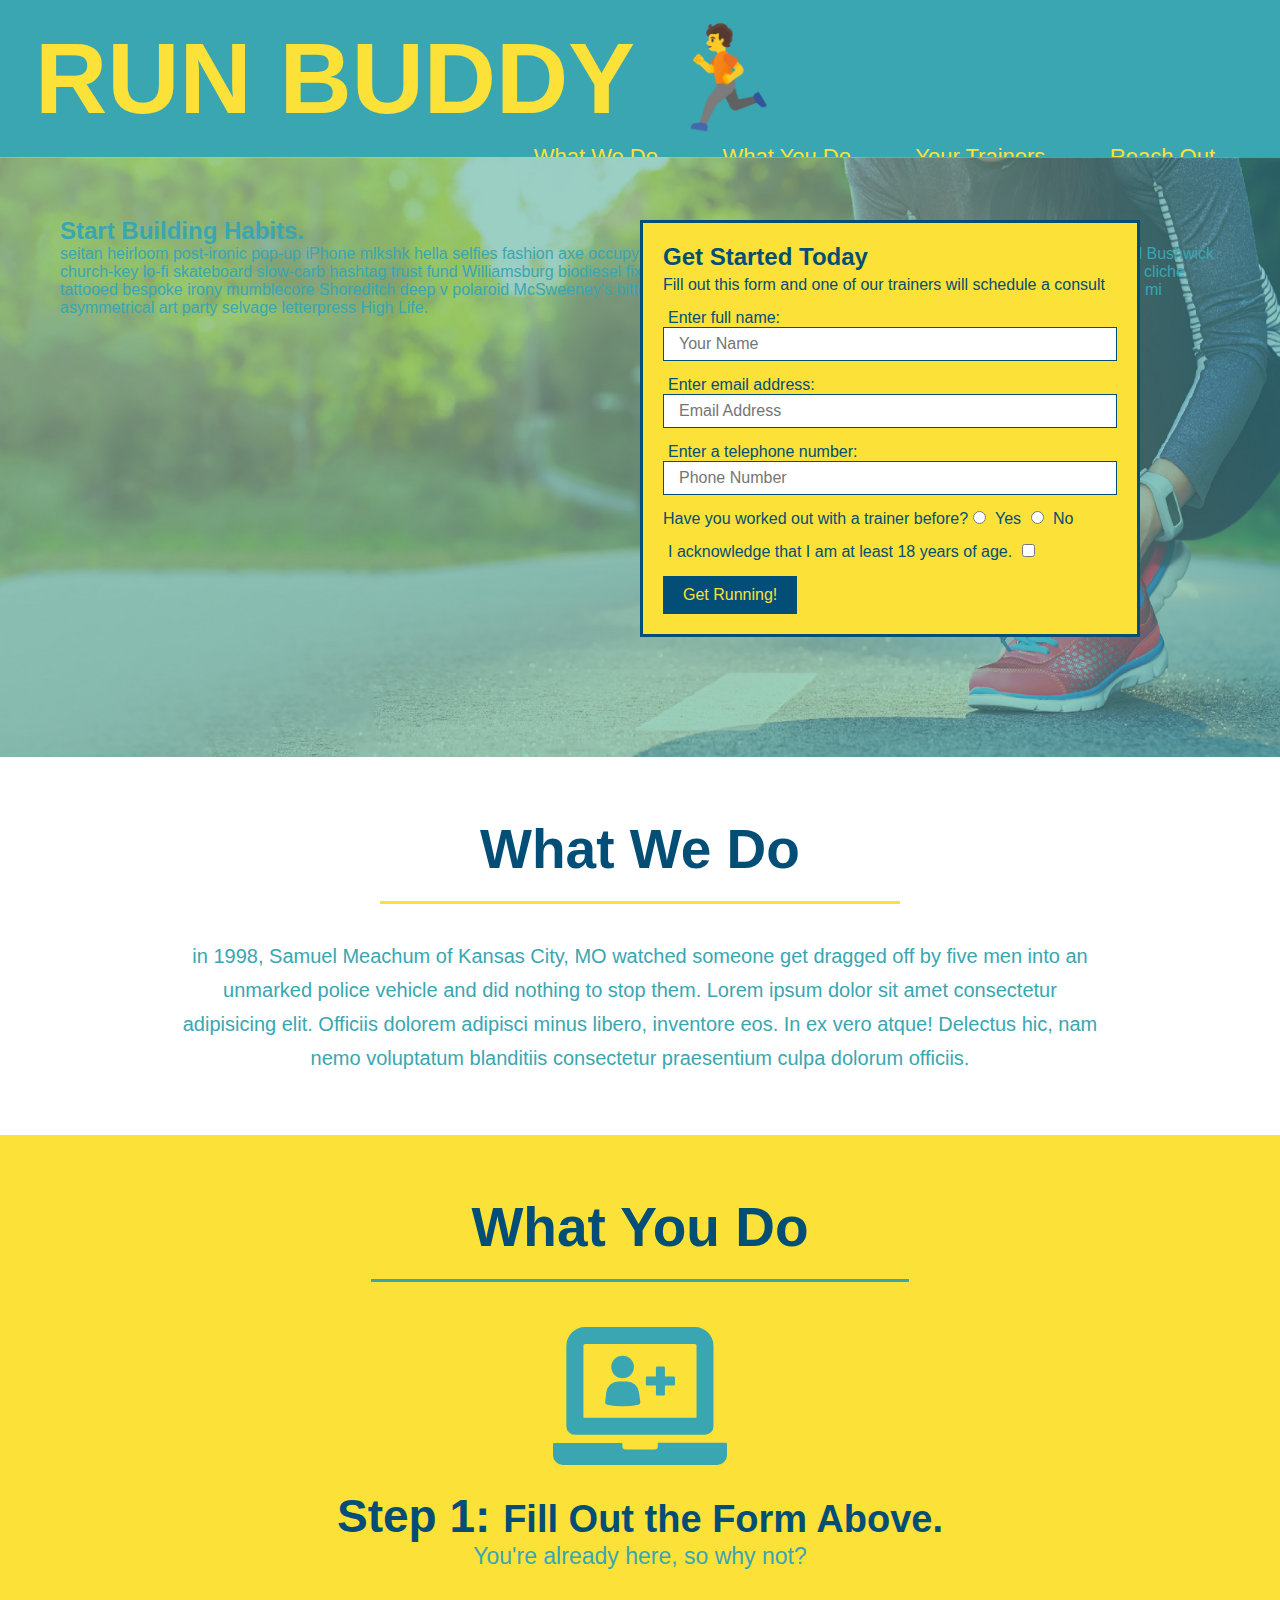
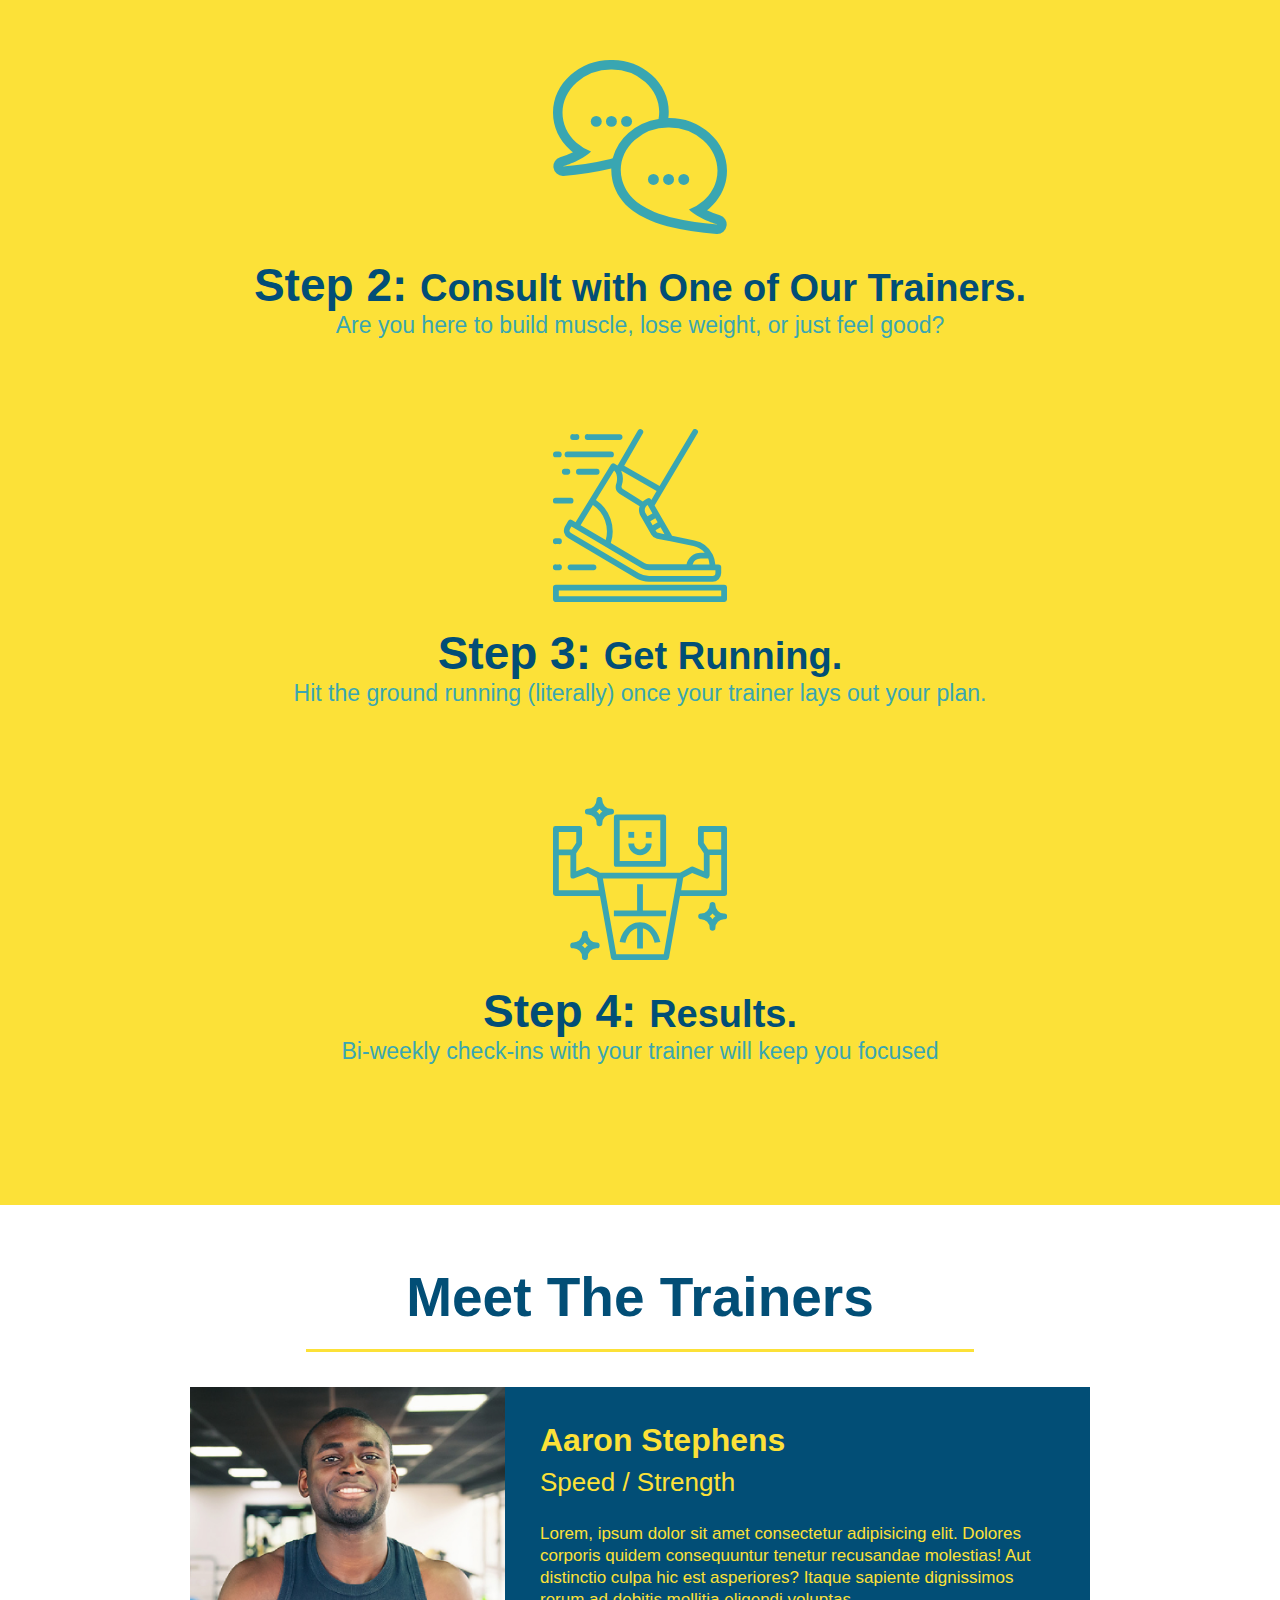
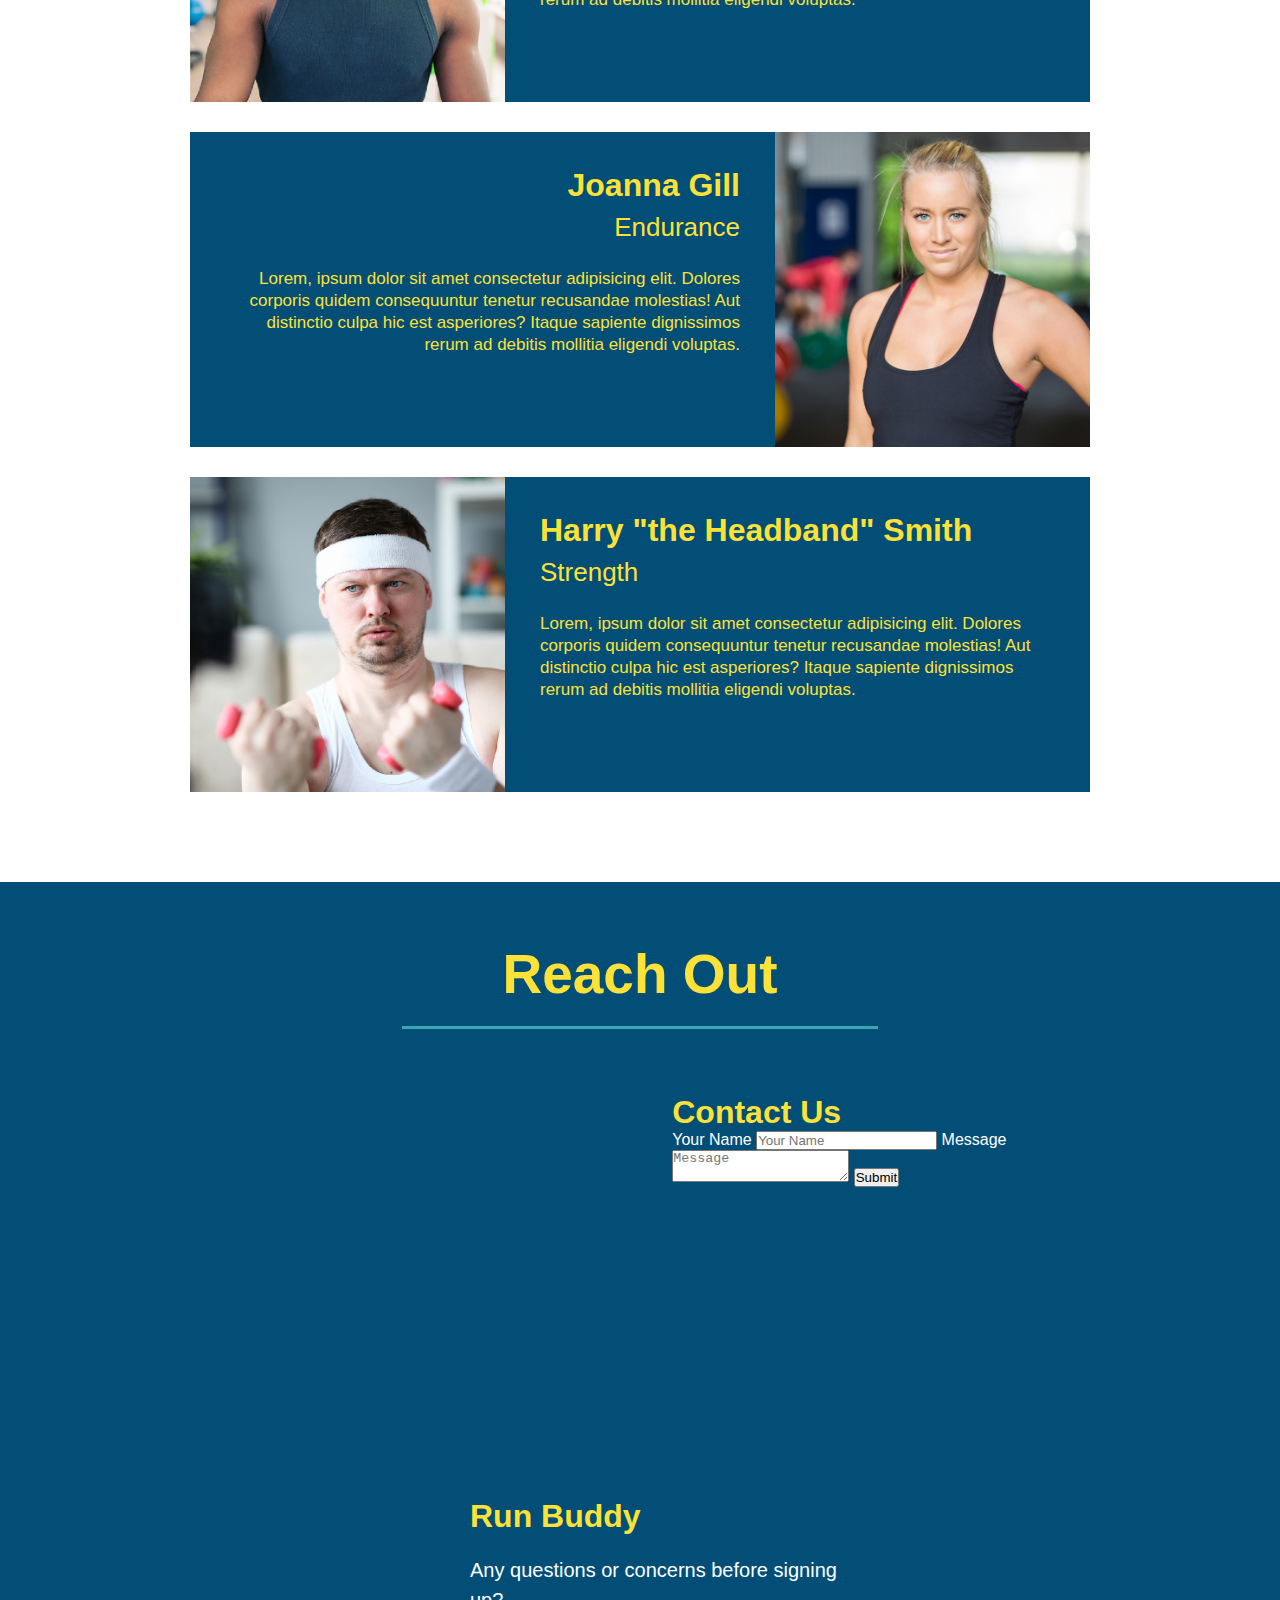
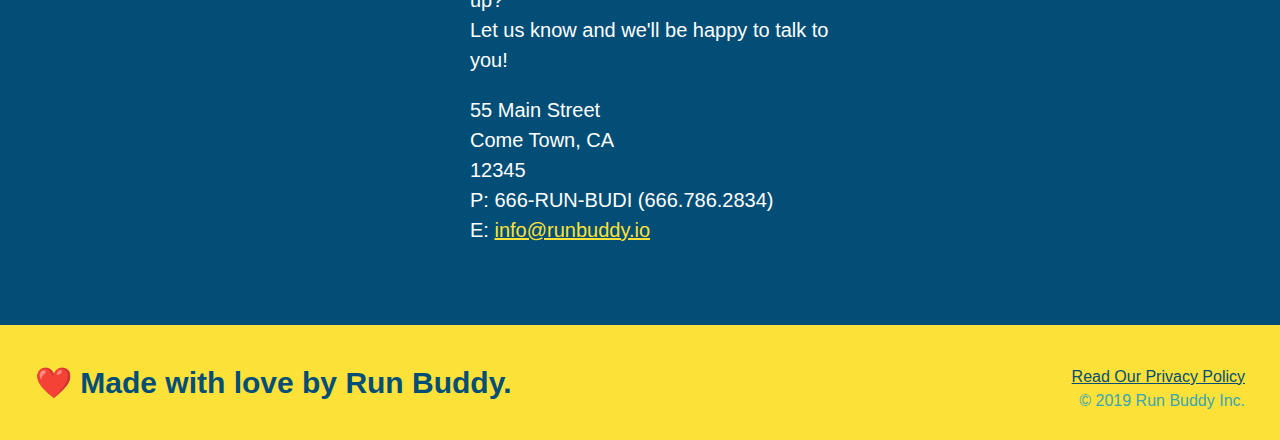
==== commit f2d6eae3: "added contact form" ====
--- a/index.html
+++ b/index.html
@@ -166,6 +166,18 @@
             allowfullscreen="" 
             loading="lazy">
             </iframe>
+            <div class="contact-form">
+                <h3>Contact Us</h3>
+                <form>
+                   <label for="contact-name">Your Name</label>
+                   <input type="text" id="contact-name" placeholder="Your Name" />
+              
+                   <label for="contact-message">Message</label>
+                   <textarea id="contact-message" placeholder="Message"></textarea>
+              
+                   <button type="submit">Submit</button>
+                  </form>
+            </div>
             <div>
                 <h3>Run Buddy</h3>
                 <p>
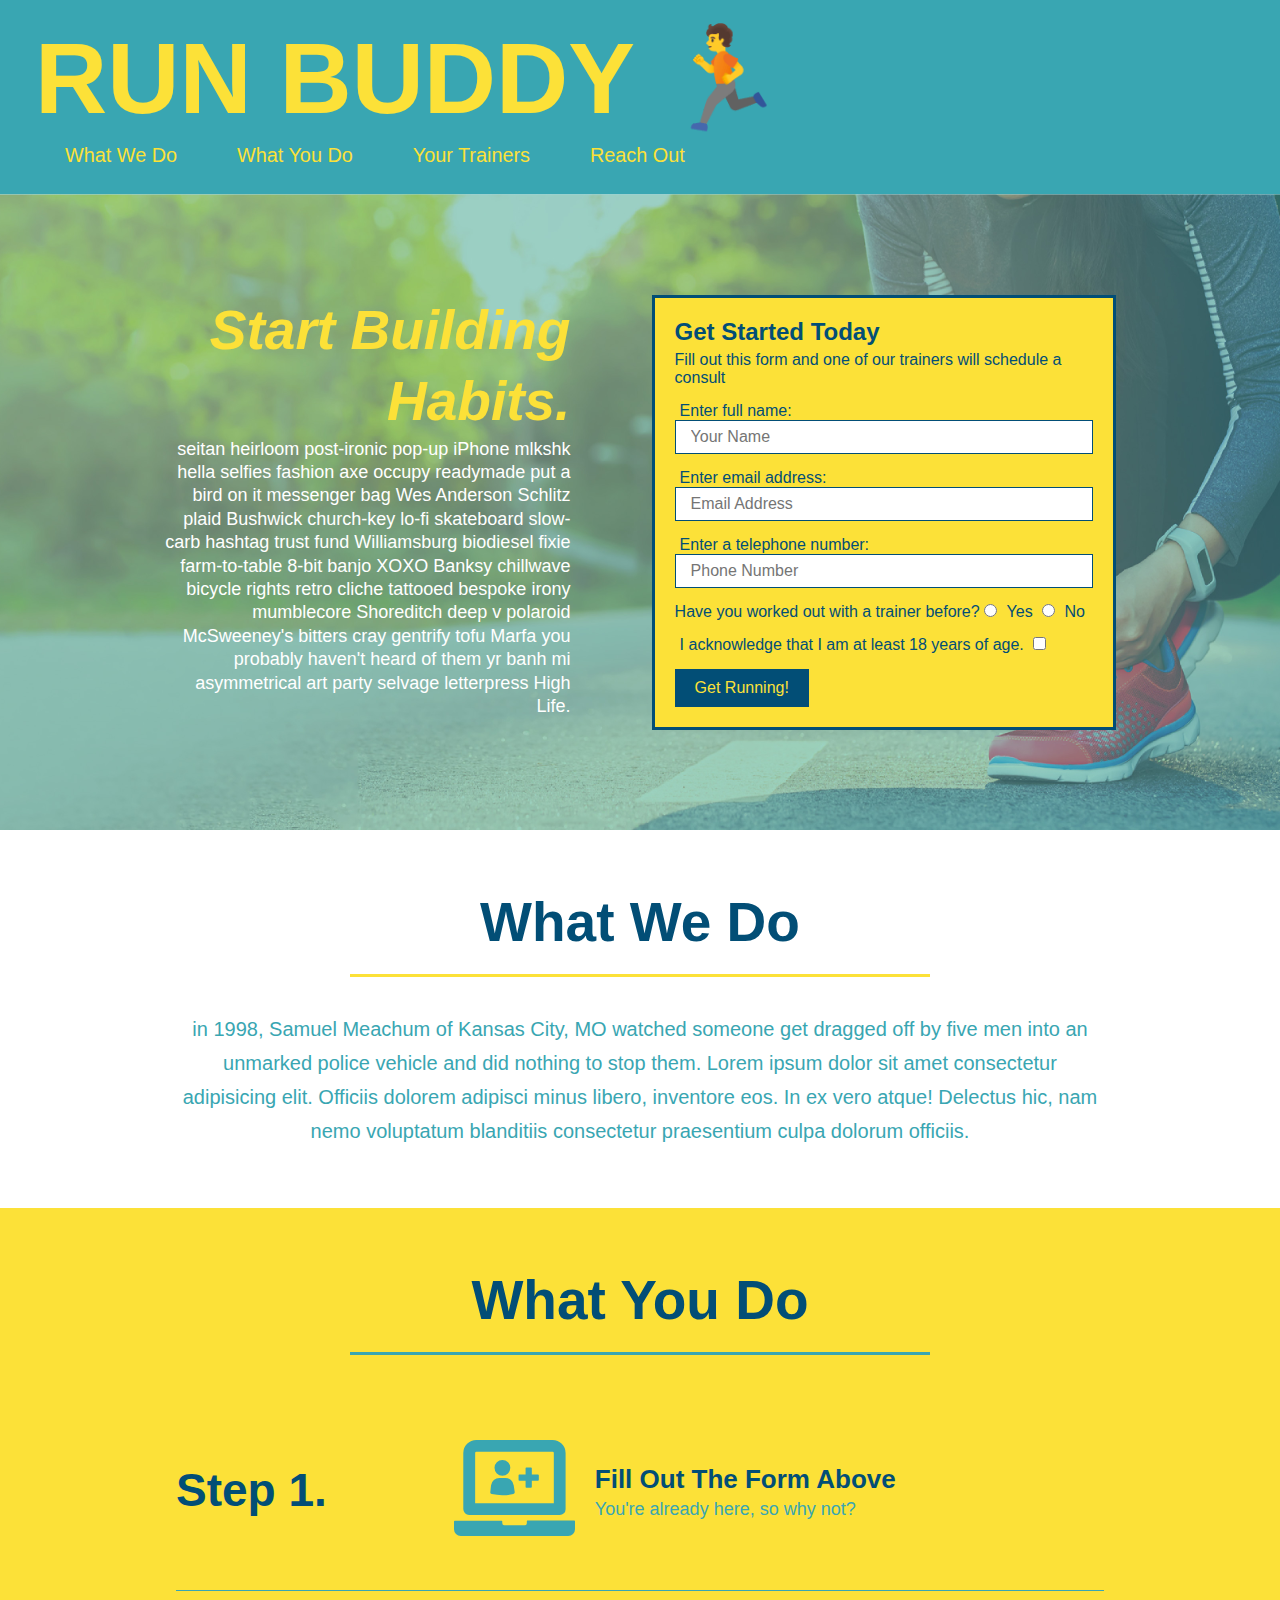
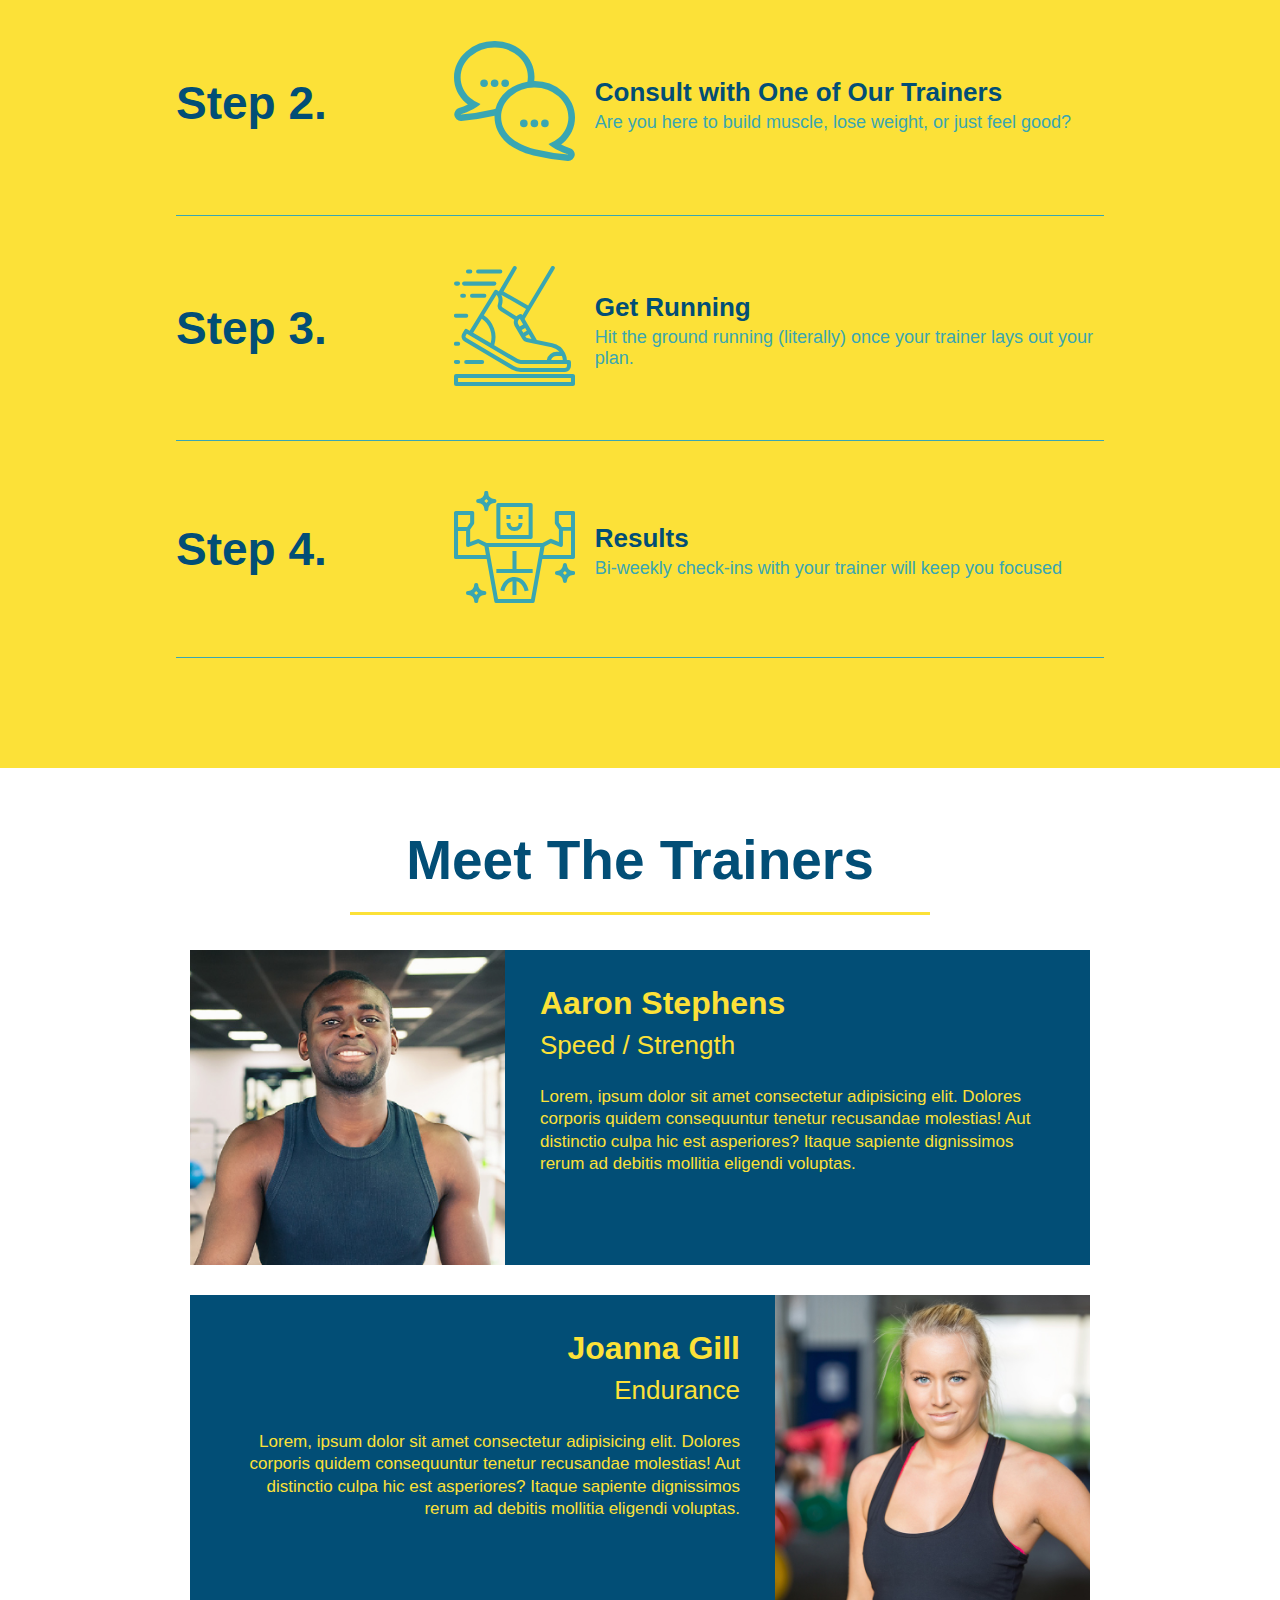
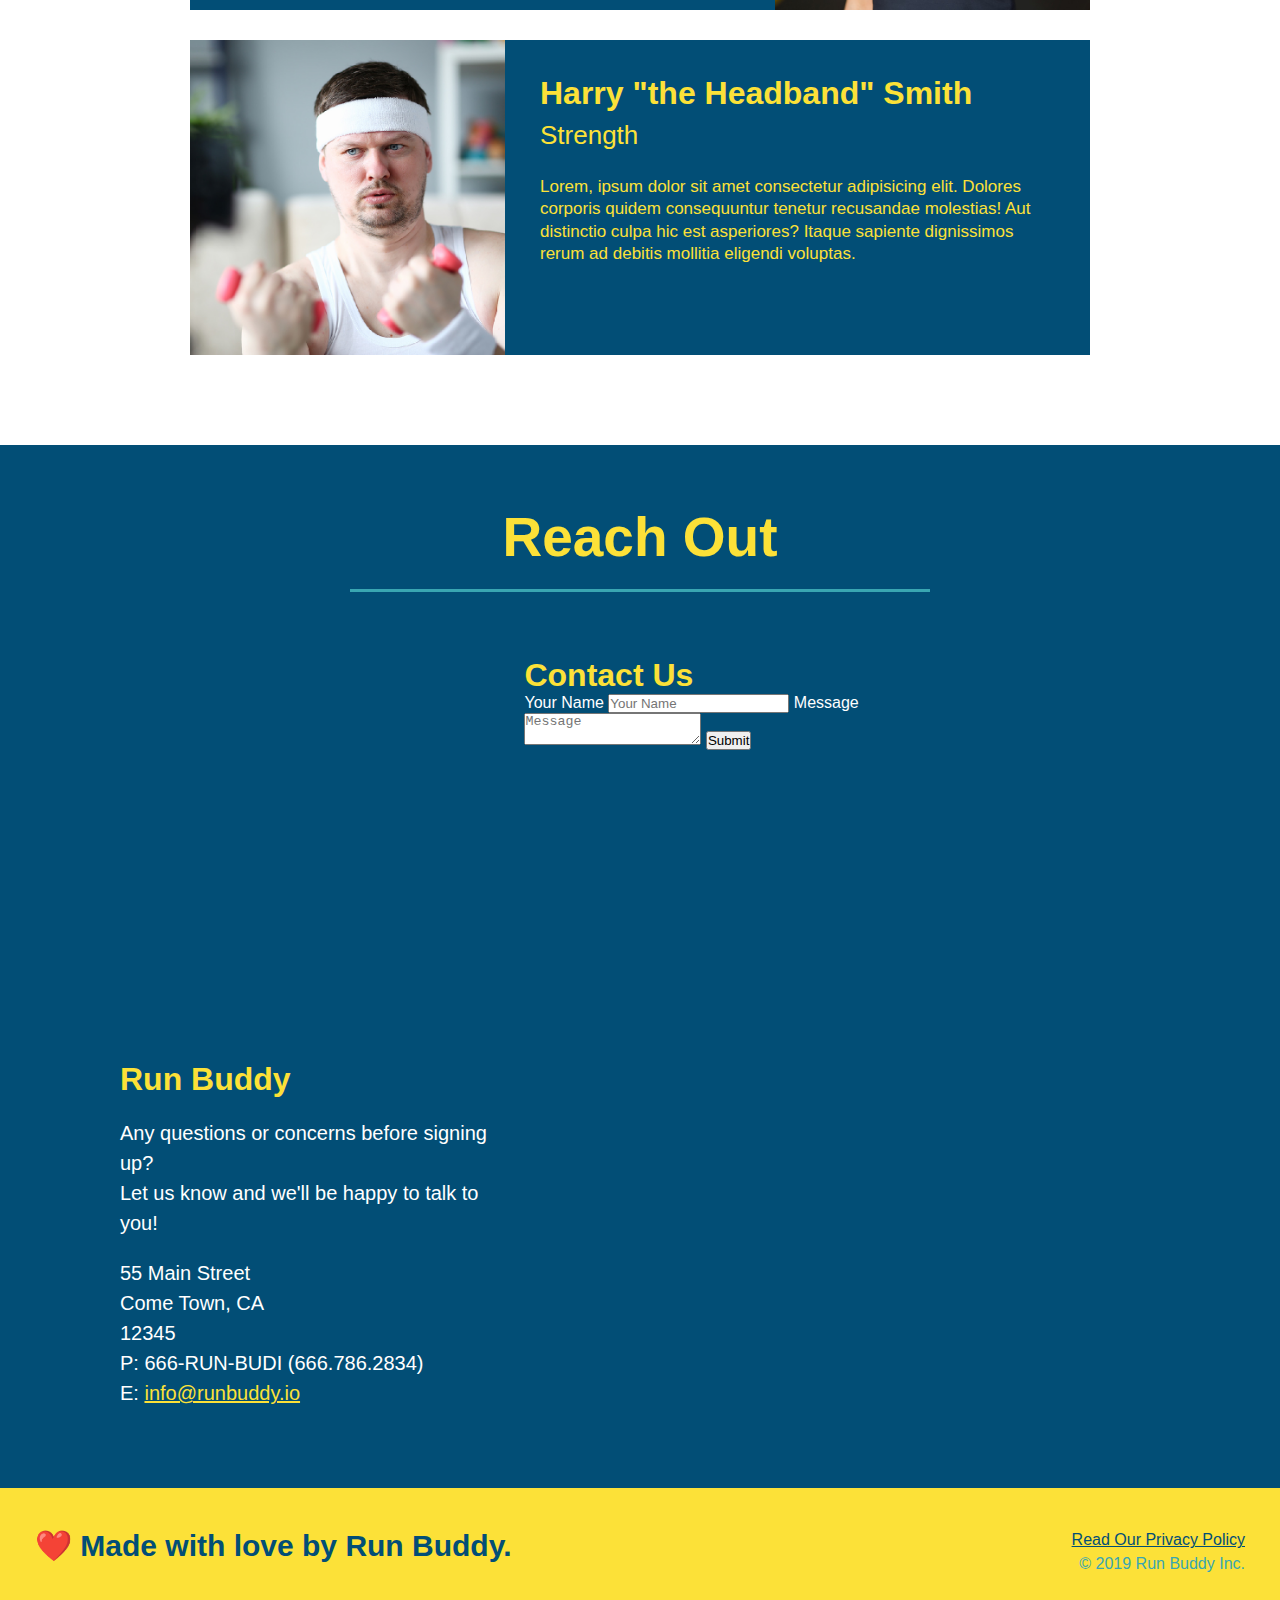
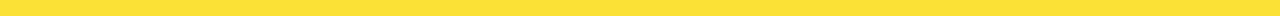
==== commit 7f82798c: "add flexbox to the steps" ====
--- a/index.html
+++ b/index.html
@@ -79,44 +79,85 @@
 
 <!--"what we do" section-->
     <section id="what-we-do" class="intro">
-        <h2 class="section-title primary-border">What We Do</h2>
-        <p>
+        <div class="flex-row">
+            <h2 class="section-title primary-border">
+                What We Do
+            </h2>
+        </div>
+        <div class="flex-row">
+            <p>
             in 1998, Samuel Meachum of Kansas City, MO watched someone get dragged off by five men into an unmarked police vehicle and did nothing to stop them. Lorem ipsum dolor sit amet consectetur adipisicing elit. Officiis dolorem adipisci minus libero, inventore eos. In ex vero atque! Delectus hic, nam nemo voluptatum blanditiis consectetur praesentium culpa dolorum officiis. 
-        </p>
+            </p>
+        </div>
     </section>
 
 <!--"what you do" section-->
     <section id="what-you-do" class="steps">
-        <h2 class="section-title secondary-border">What You Do</h2>
+        <div class="flex-row">
+            <h2 class="section-title secondary-border">
+            What You Do
+            </h2>
+        </div>
+        <div class="step">
+            <h3>Step 1.</h3>
+            <div class="step-info">
+                <div class="step-img">
+                    <img src="./assets/images/step-1.svg" alt="" />
+                </div>
+                <div class="step-text">
+                    <h4>Fill Out The Form Above</h4>
+                    <p>You're already here, so why not?</p>
+                </div>
+            </div>
+        </div>
         
-        <div>
-            <img src="./assets/images/step-1.svg" alt="" />
-            <h3>Step 1: <span>Fill Out the Form Above.</span></h3>
-            <p>You're already here, so why not?</p>
+        <div class="step">
+            <h3>Step 2.</h3>
+            <div class="step-info">
+                <div class="step-img">
+                    <img src="./assets/images/step-2.svg" alt="" />
+                </div>
+                <div class="step-text">
+                    <h4>Consult with One of Our Trainers</h4>
+                    <p>Are you here to build muscle, lose weight, or just feel good?</p>
+                </div>
+            </div>
         </div>
         
-        <div>
-            <img src="./assets/images/step-2.svg" alt="" />
-            <h3>Step 2: <span>Consult with One of Our Trainers.</span></h3>
-            <p>Are you here to build muscle, lose weight, or just feel good?</p>
+        <div class="step">
+            <h3>Step 3.</h3>
+            <div class="step-info">
+                <div class="step-img">
+                    <img src="./assets/images/step-3.svg" alt="" />
+                </div>
+                <div class="step-text">
+                    <h4>Get Running</h4>
+                    <p>Hit the ground running (literally) once your trainer lays out your plan.</p>
+                </div>
+            </div>
         </div>
         
-        <div>
-            <img src="./assets/images/step-3.svg" alt="" />
-            <h3>Step 3: <span>Get Running.</span></h3>
-            <p>Hit the ground running (literally) once your trainer lays out your plan.</p>
-        </div>
-        
-        <div>
-            <img src="./assets/images/step-4.svg" alt="" />
-            <h3>Step 4: <span>Results.</span></h3>
-            <p>Bi-weekly check-ins with your trainer will keep you focused</p>
+        <div class="step">
+            <h3>Step 4.</h3>
+            <div class="step-info">
+                <div class="step-img">
+                    <img src="./assets/images/step-4.svg" alt="" />
+                </div>
+                <div class="step-text">
+                    <h4>Results</h4>
+                    <p>Bi-weekly check-ins with your trainer will keep you focused</p>
+                </div>
+            </div>
         </div>     
     </section>
 
 <!--"meet the trainers" section-->
     <section id="your-trainers" class="trainers">
-        <h2 class="section-title primary-border">Meet The Trainers</h2>
+        <div class="flex-row">
+            <h2 class="section-title primary-border">
+                Meet The Trainers
+            </h2>
+        </div>
         <!--Trainer 1-->
         <article class="trainer">
             <img src="./assets/images/trainer-1.jpg" alt="A A Ron Stephens in his workout spandex, ready to style on people at the gym" />
@@ -157,7 +198,11 @@
 
 <!--"reach out" section-->
     <section id="reach-out" class="contact">
-        <h2 class="section-title secondary-border">Reach Out</h2>
+        <div class="flex-row">
+            <h2 class="section-title secondary-border">
+            Reach Out
+            </h2>
+        </div>
         <div class="contact-info">
             <iframe src="https://www.google.com/maps/embed?pb=!1m18!1m12!1m3!1d12389.328156941332!2d-94.38763427313161!3d39.076133937004094!2m3!1f0!2f0!3f0!3m2!1i1024!2i768!4f13.1!3m3!1m2!1s0x87c102b53a16641b%3A0x88eda2ae5b8f13bb!2sMinsky&#39;s%20Pizza!5e0!3m2!1sen!2sus!4v1635456239003!5m2!1sen!2sus"
              width="400"
--- a/assets/css/style.css
+++ b/assets/css/style.css
@@ -18,6 +18,9 @@
     padding: 20px 35px;
     background-color: #39a6b2;
     width: 100%;
+    display: flex;
+    justify-content: space-between;
+    flex-wrap: wrap;
 }
 
 header h1 {
@@ -25,7 +28,6 @@
       font-size: 36px;
       color: #fce138;
       margin: 0;
-      display: inline;
 }
 
 header a {
@@ -34,38 +36,55 @@
 }
 
 header nav {
-      float: right;
       margin: 7px 0;
 }
 
-header nav ul li {
-      display: inline;
+header nav ul {
+    display: flex;
+    flex-wrap: wrap;
+    justify-content: space-between;
+    align-items: center;
+    list-style: none;
 }
 
 header nav ul li a {
       margin: 0 30px;
       font-weight: lighter;
-      font-size: 22px;
+      font-size: 1.55vw;
 }
 
 /* hero style */
 .hero {
     background-image: url("../images/hero-bg.jpg");
-    height: 600px;
     background-size: cover;
     background-position: center;
-    position: relative;
+    display: flex;
+    justify-content: center;
+    flex-wrap: wrap;
+}
+
+.hero-cta {
+    width: 35%;
+    text-align: right;
+    margin: 3.5%;
+    color: #fff;
+    font-size: 18px;
+    line-height: 1.3;
+}
+
+.hero-cta h2 {
+    font-style: italic;
+    font-size: 55px;
+    color: #fce138;
 }
 
 .hero-form {
     background-color: #fce138;
     padding: 20px;
-    width: 500px;
     color: #024e76;
     border: 3px solid #024e76;
-    position: absolute;
-    bottom: 120px;
-    right: 140px;
+    width: 40%;
+    margin: 3.5%;
 }
 
 .hero-form h3 {
@@ -108,10 +127,11 @@
 .section-title {
     font-size: 55px;
     color: #024e76;
-    margin-bottom: 35px;
-    padding: 0 100px 20px 100px;
-    display: inline-block;
     border-bottom: 3px solid;
+    padding-bottom: 20px;
+    text-align: center;
+    margin: 0 auto 35px auto;
+    width: 50%;
 }
 
 .primary-border {
@@ -122,10 +142,11 @@
     border-color: #39a6b2;
 }
 
+.flex-row {
+    display: flex;
+}
+
 /* What We Do section */
-.intro {
-    text-align: center;
-}
 
 .intro p {
     line-height: 1.7;
@@ -133,42 +154,63 @@
     width: 80%;
     font-size: 20px;
     margin: 0 auto;
+    text-align: center;
 }
 
 /* What You Do section */
 .steps {
-    text-align: center;
     background: #fce138;
 }
 
-.steps div {
-    margin-bottom: 80px;
-}
-
-.steps img {
-    width: 15%;
-    margin: 10px 0;
-}
-
-.steps h3 {
+.step {
+    margin: 50px auto;
+    padding-bottom: 50px;
+    width: 80%;
+    border-bottom: 1px solid #39a6b2;
+    display: flex;
+    flex-wrap: wrap;
+    align-items: center;
+    justify-content: space-between;
+}
+
+.step h3 {
     color: #024e76;
     font-size: 46px;
-    margin-top: 10px;
-}
-
-.steps p {
+    flex: 1 30%;
+}
+
+.step-info {
+    display: flex;
+    flex-wrap: wrap;
+    align-items: center;
+    flex: 2 70%;
+}
+
+.step-img {
+    flex: 1 12%;
+    margin-right: 20px;
+}
+
+.step-img img {
+    max-width: 100%;
+}
+
+.step-text {
+    flex: 12;
+}
+
+.step-text p {
     color: #39a6b2;
-    font-size: 23px;
-}
-
-.steps span {
-    font-size: 38px;
+    font-size: 18px;
+}
+
+.step-text h4 {
+    font-size: 26px;
+    line-height: 1.5;
+    color: #024e76;
 }
 
 /* Trainers section */
-.trainers {
-    text-align: center;
-}
 
 .trainer {
     width: 900px;
@@ -215,7 +257,6 @@
 
 /* Reach Out section */
 .contact {
-    text-align: center;
     background: #024e76;
 }
 
@@ -258,17 +299,18 @@
     background: #fce138;
     width: 100%;
     padding: 40px 35px;
+    display: flex;
+    justify-content: space-between;
+    flex-wrap: wrap;
 }
 
 footer h2 {
-    display: inline;
     color: #024e76;
     font-size: 30px;
     margin: 0;
 }
 
 footer div {
-    float: right;
     line-height: 1.5;
     text-align: right;
 }
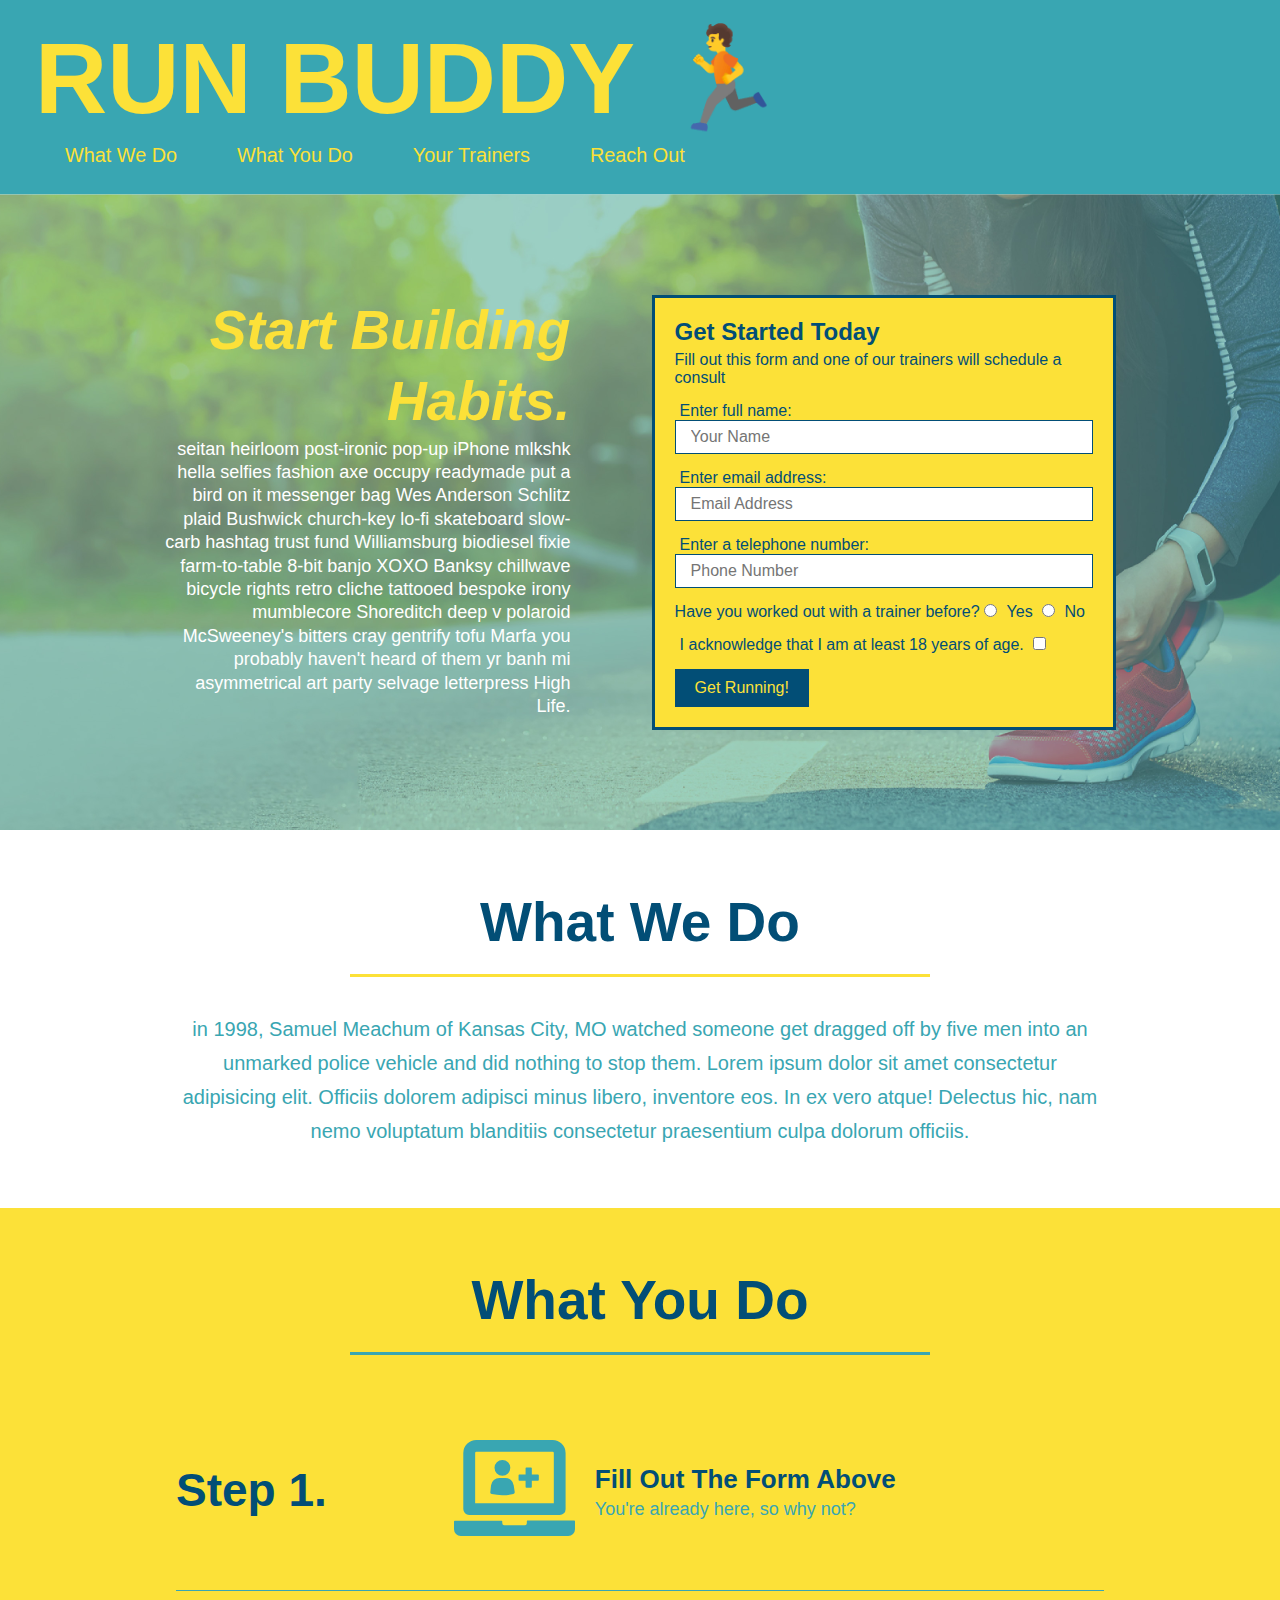
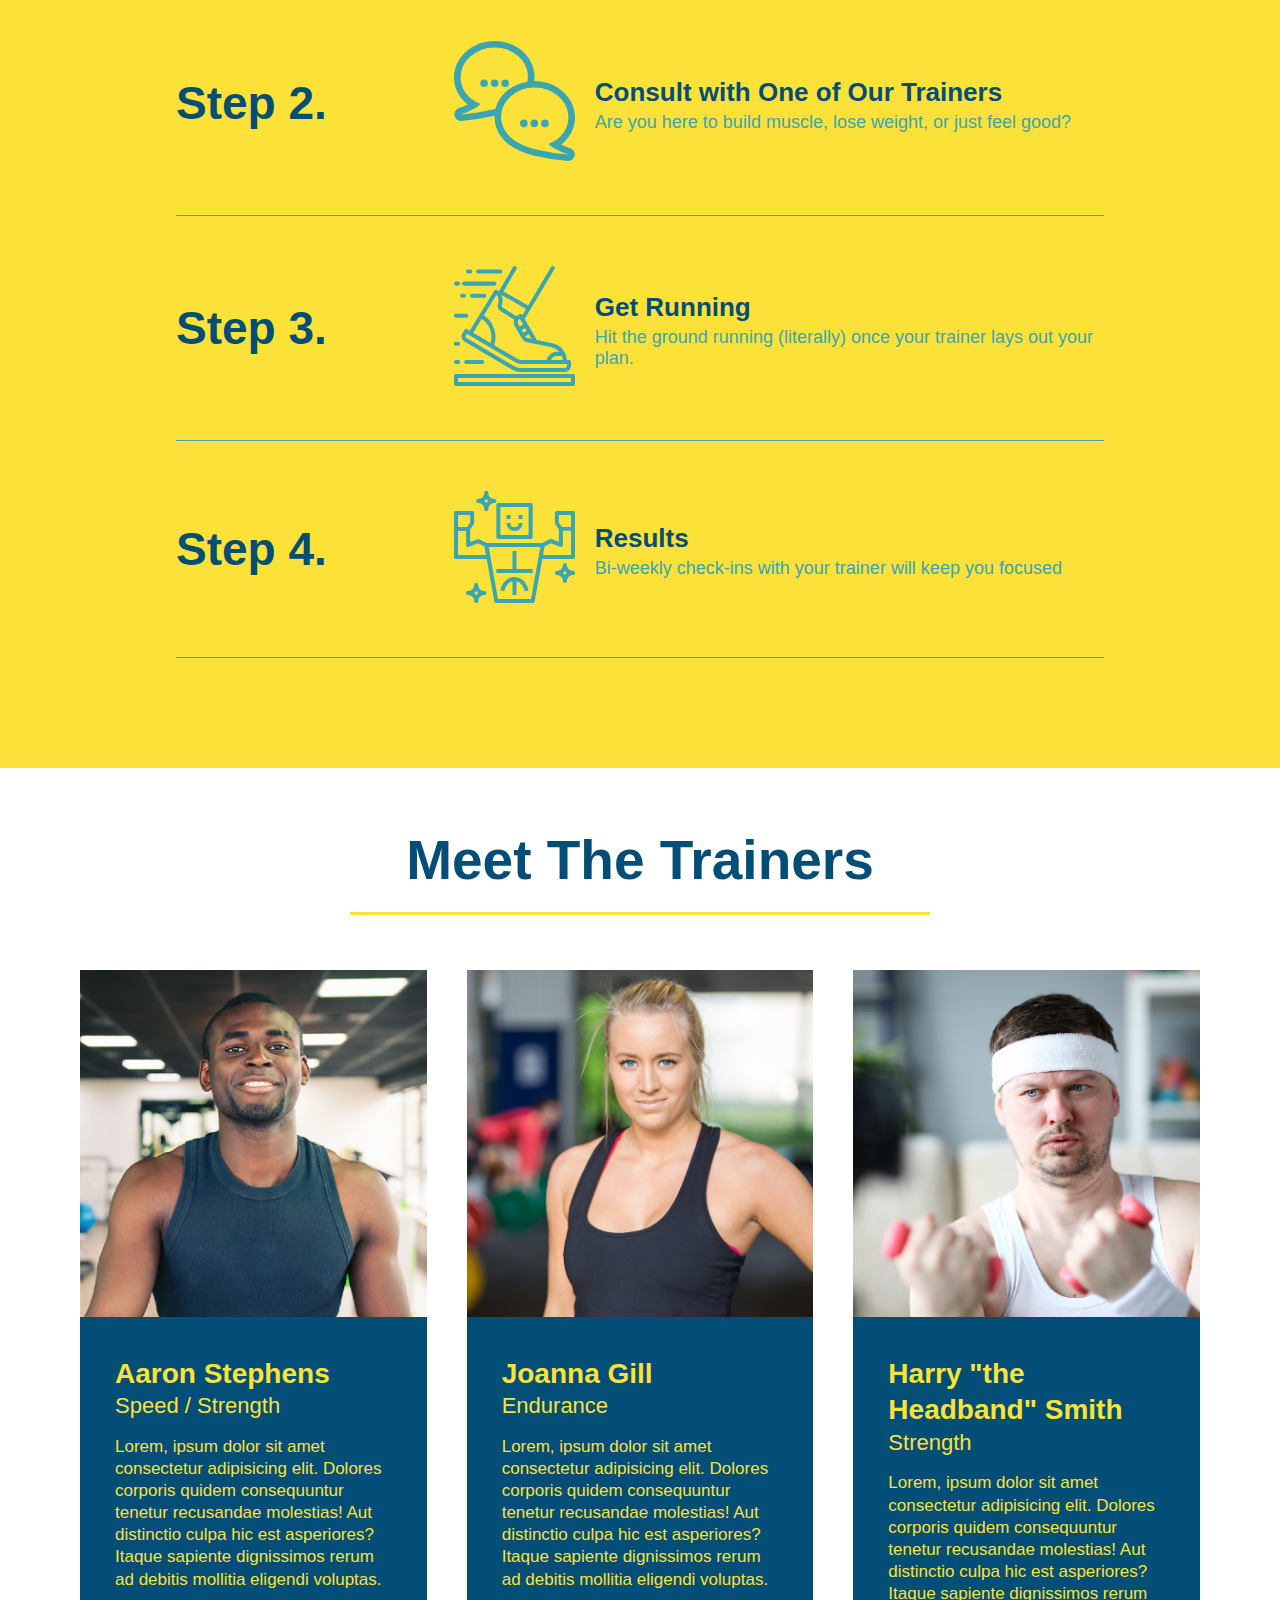
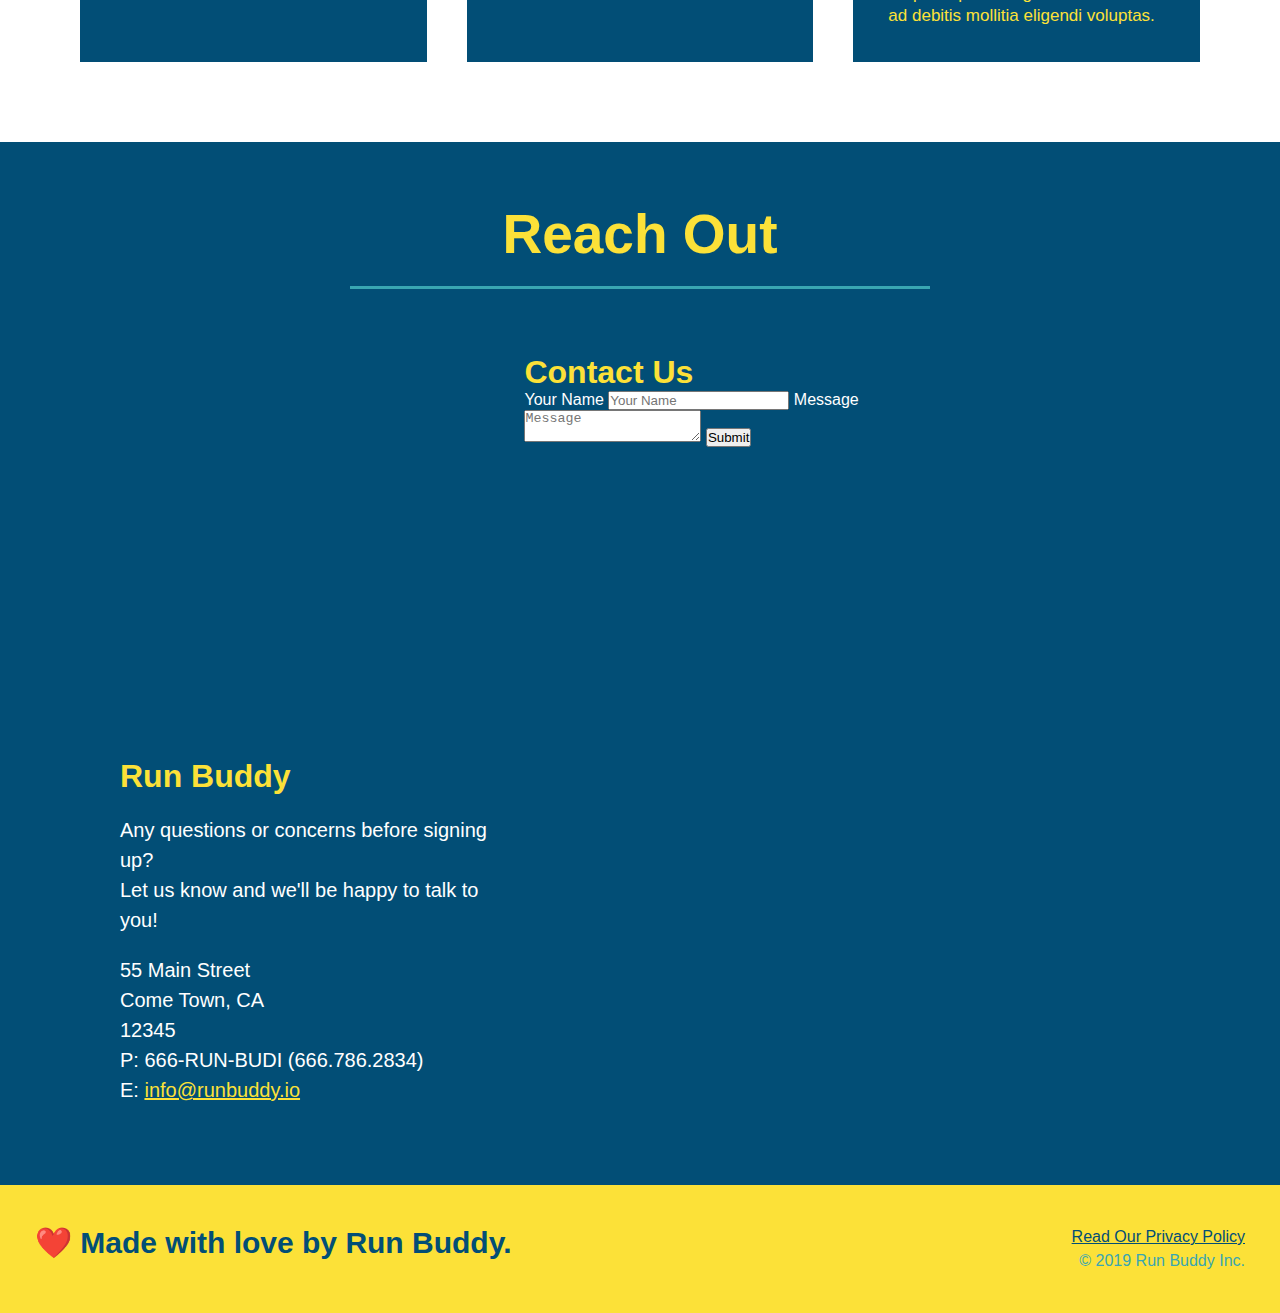
==== commit 165ed94e: "add flexbox to trainers" ====
--- a/index.html
+++ b/index.html
@@ -152,18 +152,19 @@
     </section>
 
 <!--"meet the trainers" section-->
-    <section id="your-trainers" class="trainers">
+    <section id="your-trainers">
         <div class="flex-row">
             <h2 class="section-title primary-border">
                 Meet The Trainers
             </h2>
         </div>
         <!--Trainer 1-->
+        <div class="trainers">
         <article class="trainer">
             <img src="./assets/images/trainer-1.jpg" alt="A A Ron Stephens in his workout spandex, ready to style on people at the gym" />
-            <div class="trainer-bio text-left">
-                <h3>Aaron Stephens</h3>
-                <h4>Speed / Strength</h4>
+            <div class="trainer-bio">
+                <h3 class="trainer-name">Aaron Stephens</h3>
+                <h4 class="trainer-role">Speed / Strength</h4>
                 <p>
                   Lorem, ipsum dolor sit amet consectetur adipisicing elit. Dolores corporis quidem consequuntur tenetur recusandae molestias! 
                   Aut distinctio culpa hic est asperiores? Itaque sapiente dignissimos rerum ad debitis mollitia eligendi voluptas.
@@ -172,28 +173,29 @@
         </article>
         <!--Trainer 2-->
         <article class="trainer">
-            <div class="trainer-bio text-right">
-                <h3>Joanna Gill</h3>
-                <h4>Endurance</h4>
+            <img src="./assets/images/trainer-2.jpg" alt="Joanna Gill being sweaty after intense crossfit" />
+            <div class="trainer-bio">
+                <h3 class="trainer-name">Joanna Gill</h3>
+                <h4 class="trainer-role">Endurance</h4>
                 <p>
                   Lorem, ipsum dolor sit amet consectetur adipisicing elit. Dolores corporis quidem consequuntur tenetur recusandae molestias! 
                   Aut distinctio culpa hic est asperiores? Itaque sapiente dignissimos rerum ad debitis mollitia eligendi voluptas.
                 </p>
             </div>
-            <img src="./assets/images/trainer-2.jpg" alt="Joanna Gill being sweaty after intense crossfit" />
         </article>
         <!--Trainer 3-->
         <article class="trainer">
             <img src="./assets/images/trainer-3.jpg" alt="Harry Smith with his iconic headband and lifting his signature pink weights" />
-            <div class="trainer-bio text-left">
-                <h3>Harry "the Headband" Smith</h3>
-                <h4>Strength</h4>
+            <div class="trainer-bio">
+                <h3 class="trainer-name">Harry "the Headband" Smith</h3>
+                <h4 class="trainer-role">Strength</h4>
                 <p>
                   Lorem, ipsum dolor sit amet consectetur adipisicing elit. Dolores corporis quidem consequuntur tenetur recusandae molestias! 
                   Aut distinctio culpa hic est asperiores? Itaque sapiente dignissimos rerum ad debitis mollitia eligendi voluptas.
                 </p>
             </div>
         </article>
+        </div>
     </section>
 
 <!--"reach out" section-->
--- a/assets/css/style.css
+++ b/assets/css/style.css
@@ -212,39 +212,42 @@
 
 /* Trainers section */
 
+.trainers {
+    width: 100%;
+    margin: 0 auto;
+    display: flex;
+    flex-wrap: wrap;
+    justify-content: space-around;
+}
+
 .trainer {
-    width: 900px;
-    margin: 0 auto 30px auto;
+    margin: 20px;
     background: #024e76;
     color: #fce138;
-    overflow: auto;
+    flex: 1;
 }
 
 .trainer img {
-    width: 35%;
-    float: left;
+    width: 100%;
 }
 
 .trainer-bio {
     padding: 35px;
-    float: left;
-    width: 65%;
+    line-height: 1.3;
 }
 
 .trainer-bio h3 {
-    font-size: 32px;
-    margin-bottom: 8px;
+    font-size: 28px;
 }
 
 .trainer-bio h4 {
     font-weight: lighter;
-    font-size: 26px;
-    margin-bottom: 25px;
+    font-size: 22px;
+    margin-bottom: 15px;
 }
 
 .trainer-bio p {
     font-size: 17px;
-    line-height: 1.3;
 }
 
 .text-left {
